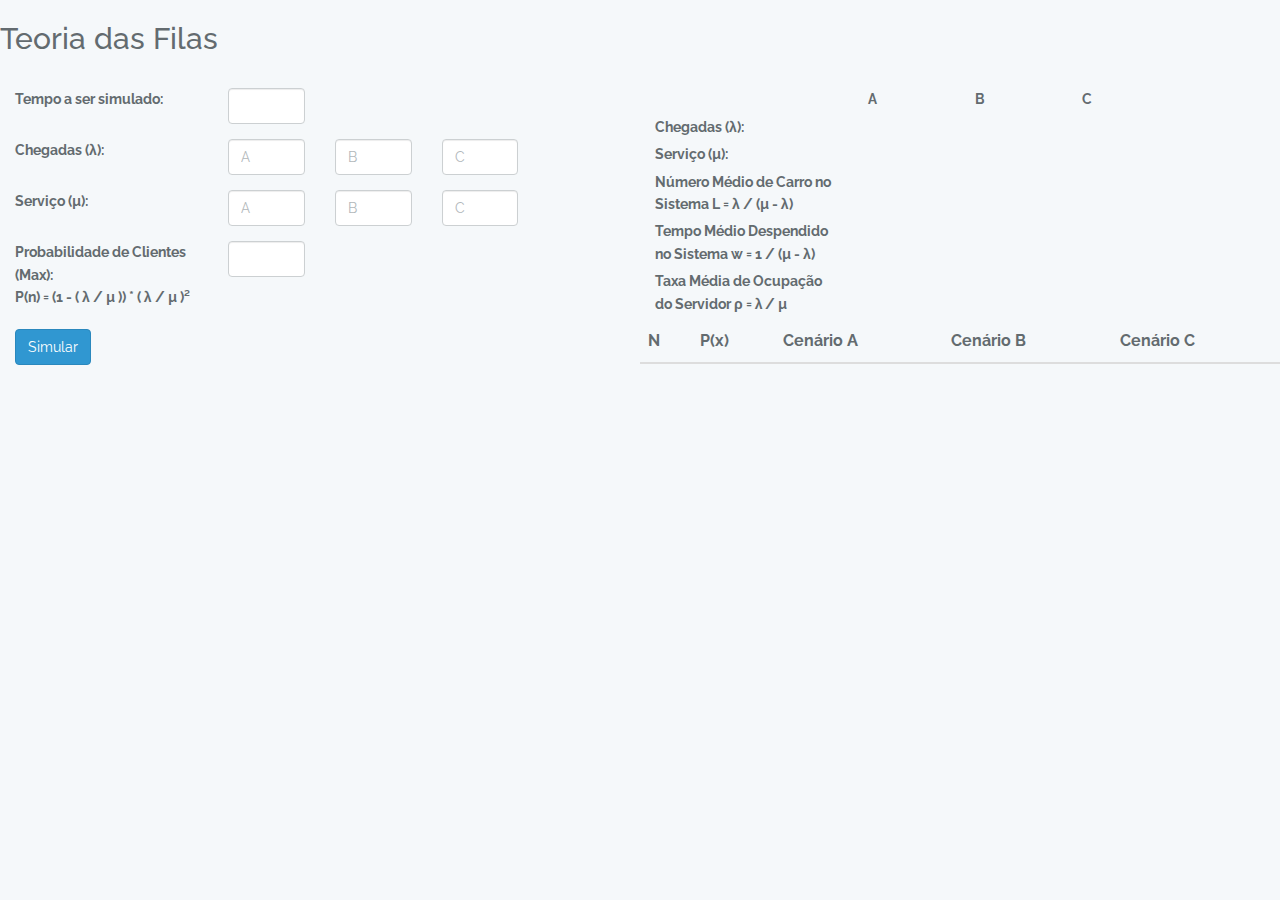
==== index.html @ b035078b "first commit" ====
<html>
  	<head>



  		<meta charset="utf-8">
  		<title>Teoria das Filas</title>
  		<link href="css/app.css" rel="stylesheet">
      <link href="css/custom.css" rel="stylesheet">
  		<script src="js/jquery.min.js"></script>
      <script src="js/custom.js"></script>
  		<link rel="stylesheet" href="https://stackpath.bootstrapcdn.com/bootstrap/3.3.1/css/bootstrap.min.css" integrity="sha384-MCw98/SFnGE8fJT3GXwEOngsV7Zt27NXFoaoApmYm81iuXoPkFOJwJ8ERdknLPMO" crossorigin="anonymous">
  		<script src="https://stackpath.bootstrapcdn.com/bootstrap/3.3.1/js/bootstrap.min.js" integrity="sha384-ChfqqxuZUCnJSK3+MXmPNIyE6ZbWh2IMqE241rYiqJxyMiZ6OW/JmZQ5stwEULTy" crossorigin="anonymous"></script>
      <!--<script src="//cdnjs.cloudflare.com/ajax/libs/typeahead.js/0.11.1/typeahead.bundle.min.js"></script>
  		<script src="js/plugins.js"></script>
  		 <script src="js/app.js"></script> -->
  	</head>

  	<body>
  		<div class="header">
  			<div class="divTitle">
  				<h2>Teoria das Filas</h2>
  				<br>
  			</div>
  		</div>
      <div class="container c-left">
    		<div class="forms">
      		<div class="form-group">
      			<form  class="form-row" action="" method="POST">

              <div class="form-group row">
                <label for="time" class="col-sm-4 col-form-label">Tempo a ser simulado:</label>
                <div class="col-md-2">
                  <input type="number" class="form-control" id="time">
                </div>
              </div>
              <div class="form-group row chegada">
                <label for="chegadas" class="col-sm-4 col-form-label">Chegadas (λ):</label>
                <div class="col col-md-2">
                  <input type="text" class="form-control chegada-A" placeholder="A">
                </div>
                <div class="col col-md-2">
                  <input type="text" class="form-control chegada-B" placeholder="B">
                </div>
                <div class="col col-md-2">
                  <input type="text" class="form-control chegada-C" placeholder="C">
                </div>
              </div>
              <div class="form-group row servico">
                <label for="servicos" class="col-sm-4 col-form-label">Serviço (µ):</label>
                <div class="col col-md-2">
                  <input type="text" class="form-control servico-A" placeholder="A">
                </div>
                <div class="col col-md-2">
                  <input type="text" class="form-control servico-B" placeholder="B">
                </div>
                <div class="col col-md-2">
                  <input type="text" class="form-control servico-C" placeholder="C">
                </div>
              </div>
              <div class="form-group row">
                <label for="prob" class="col-sm-4 col-form-label">Probabilidade de Clientes (Max):<br>
                P(n) = (1 - ( λ / µ )) * ( λ / µ )²</label>
                <div class="col-md-2">
                  <input type="number" class="form-control" id="prob">
                </div>
              </div>

            </form>
            <input class="btn btn-primary" type="submit" onclick="submitForm();" value="Simular">
          </div>

    		</div>
  		</div>

      <div class="container c-right">
        <div class="row">
          <label class="col-sm-4 col-form-label"></label>
          <label class="col-md-2 col-form-label">A</label>
          <label class="col-md-2 col-form-label">B</label>
          <label class="col-md-2 col-form-label">C</label>
        </div>
        <div class="row chegada">
          <label for="chegadas" class="col-sm-4 col-form-label">Chegadas (λ):</label>
          <div class="col col-md-2">
            <label class="result-chegada-A">
          </div>
          <div class="col col-md-2">
            <label class="result-chegada-B">
          </div>
          <div class="col col-md-2">
            <label class="result-chegada-C">
          </div>
        </div>
        <div class="row servico">
          <label for="servicos" class="col-sm-4 col-form-label">Serviço (µ):</label>
          <div class="col col-md-2">
            <label class="result-servico-A">
          </div>
          <div class="col col-md-2">
            <label class="result-servico-B">
          </div>
          <div class="col col-md-2">
            <label class="result-servico-C">
          </div>
        </div>
        <div class="row formula-num-med">
          <label for="formulas-num-med" class="col-sm-4 col-form-label">Número Médio de Carro no Sistema L = λ / (µ - λ)</label>
          <div class="col col-md-2">
            <label class="result-num-med-A">
          </div>
          <div class="col col-md-2">
            <label class="result-num-med-B">
          </div>
          <div class="col col-md-2">
            <label class="result-num-med-C">
          </div>
        </div>
        <div class="row formula-time-med">
          <label for="formulas-time-med" class="col-sm-4 col-form-label">Tempo Médio Despendido no Sistema w = 1 / (µ - λ)</label>
          <div class="col col-md-2">
            <label class="result-time-med-A">
          </div>
          <div class="col col-md-2">
            <label class="result-time-med-B">
          </div>
          <div class="col col-md-2">
            <label class="result-time-med-C">
          </div>
        </div>
        <div class="row formula-tax-med">
          <label for="formulas-tax-med" class="col-sm-4 col-form-label">Taxa Média de Ocupação do Servidor ρ = λ / µ </label>
          <div class="col col-md-2">
            <label class="result-tax-med-A">
          </div>
          <div class="col col-md-2">
            <label class="result-tax-med-B">
          </div>
          <div class="col col-md-2">
            <label class="result-tax-med-C">
          </div>
        </div>
        <div class="row formula-tax-med">
          <table class="table table-striped">
            <thead>
              <tr>
                <th scope="col">N</th>
                <th scope="col">P(x)</th>
                <th scope="col">Cenário A</th>
                <th scope="col">Cenário B</th>
                <th scope="col">Cenário C</th>
              </tr>
            </thead>
            <tbody>
            </tbody>
          </table>
        </div>
      </div>
  	</body>
  </html>
---- css/app.css ----
@import url(https://fonts.googleapis.com/css?family=Raleway:300,400,600);@charset "UTF-8";/*!
 * Bootstrap v3.3.7 (http://getbootstrap.com)
 * Copyright 2011-2016 Twitter, Inc.
 * Licensed under MIT (https://github.com/twbs/bootstrap/blob/master/LICENSE)
 *//*! normalize.css v3.0.3 | MIT License | github.com/necolas/normalize.css */.label,sub,sup{vertical-align:baseline}hr,img{border:0}body,figure{margin:0}.btn-group>.btn-group,.btn-toolbar .btn,.btn-toolbar .btn-group,.btn-toolbar .input-group,.col-xs-1,.col-xs-10,.col-xs-11,.col-xs-12,.col-xs-2,.col-xs-3,.col-xs-4,.col-xs-5,.col-xs-6,.col-xs-7,.col-xs-8,.col-xs-9,.dropdown-menu{float:left}.img-responsive,.img-thumbnail,.table,label{max-width:100%}.navbar-fixed-bottom .navbar-collapse,.navbar-fixed-top .navbar-collapse,.pre-scrollable{max-height:340px}html{font-family:sans-serif;-ms-text-size-adjust:100%;-webkit-text-size-adjust:100%}article,aside,details,figcaption,figure,footer,header,hgroup,main,menu,nav,section,summary{display:block}audio,canvas,progress,video{display:inline-block;vertical-align:baseline}audio:not([controls]){display:none;height:0}[hidden],template{display:none}a{background-color:transparent}a:active,a:hover{outline:0}b,optgroup,strong{font-weight:700}dfn{font-style:italic}h1{margin:.67em 0}mark{background:#ff0;color:#000}sub,sup{font-size:75%;line-height:0;position:relative}sup{top:-.5em}sub{bottom:-.25em}img{vertical-align:middle}svg:not(:root){overflow:hidden}hr{box-sizing:content-box;height:0}pre,textarea{overflow:auto}code,kbd,pre,samp{font-size:1em}button,input,optgroup,select,textarea{color:inherit;font:inherit;margin:0}button{overflow:visible}button,select{text-transform:none}button,html input[type=button],input[type=reset],input[type=submit]{-webkit-appearance:button;cursor:pointer}button[disabled],html input[disabled]{cursor:default}button::-moz-focus-inner,input::-moz-focus-inner{border:0;padding:0}input[type=checkbox],input[type=radio]{box-sizing:border-box;padding:0}input[type=number]::-webkit-inner-spin-button,input[type=number]::-webkit-outer-spin-button{height:auto}input[type=search]::-webkit-search-cancel-button,input[type=search]::-webkit-search-decoration{-webkit-appearance:none}table{border-collapse:collapse;border-spacing:0}td,th{padding:0}/*! Source: https://github.com/h5bp/html5-boilerplate/blob/master/src/css/main.css */@media print{blockquote,img,pre,tr{page-break-inside:avoid}*,:after,:before{background:0 0!important;color:#000!important;box-shadow:none!important;text-shadow:none!important}a,a:visited{text-decoration:underline}a[href]:after{content:" (" attr(href) ")"}abbr[title]:after{content:" (" attr(title) ")"}a[href^="#"]:after,a[href^="javascript:"]:after{content:""}blockquote,pre{border:1px solid #999}thead{display:table-header-group}img{max-width:100%!important}h2,h3,p{orphans:3;widows:3}h2,h3{page-break-after:avoid}.navbar{display:none}.btn>.caret,.dropup>.btn>.caret{border-top-color:#000!important}.label{border:1px solid #000}.table{border-collapse:collapse!important}.table td,.table th{background-color:#fff!important}.table-bordered td,.table-bordered th{border:1px solid #ddd!important}}.btn,.btn-danger.active,.btn-danger:active,.btn-default.active,.btn-default:active,.btn-info.active,.btn-info:active,.btn-primary.active,.btn-primary:active,.btn-warning.active,.btn-warning:active,.btn.active,.btn:active,.dropdown-menu>.disabled>a:focus,.dropdown-menu>.disabled>a:hover,.form-control,.navbar-toggle,.open>.btn-danger.dropdown-toggle,.open>.btn-default.dropdown-toggle,.open>.btn-info.dropdown-toggle,.open>.btn-primary.dropdown-toggle,.open>.btn-warning.dropdown-toggle{background-image:none}.img-thumbnail,body{background-color:#f5f8fa}@font-face{font-family:'Glyphicons Halflings';src:url(/fonts/vendor/bootstrap-sass/bootstrap/glyphicons-halflings-regular.eot?f4769f9bdb7466be65088239c12046d1);src:url(/fonts/vendor/bootstrap-sass/bootstrap/glyphicons-halflings-regular.eot?f4769f9bdb7466be65088239c12046d1?#iefix) format("embedded-opentype"),url(/fonts/vendor/bootstrap-sass/bootstrap/glyphicons-halflings-regular.woff2?448c34a56d699c29117adc64c43affeb) format("woff2"),url(/fonts/vendor/bootstrap-sass/bootstrap/glyphicons-halflings-regular.woff?fa2772327f55d8198301fdb8bcfc8158) format("woff"),url(/fonts/vendor/bootstrap-sass/bootstrap/glyphicons-halflings-regular.ttf?e18bbf611f2a2e43afc071aa2f4e1512) format("truetype"),url(/fonts/vendor/bootstrap-sass/bootstrap/glyphicons-halflings-regular.svg?89889688147bd7575d6327160d64e760#glyphicons_halflingsregular) format("svg")}.glyphicon{position:relative;top:1px;display:inline-block;font-family:'Glyphicons Halflings';font-style:normal;font-weight:400;line-height:1;-webkit-font-smoothing:antialiased;-moz-osx-font-smoothing:grayscale}.glyphicon-asterisk:before{content:"\002a"}.glyphicon-plus:before{content:"\002b"}.glyphicon-eur:before,.glyphicon-euro:before{content:"\20ac"}.glyphicon-minus:before{content:"\2212"}.glyphicon-cloud:before{content:"\2601"}.glyphicon-envelope:before{content:"\2709"}.glyphicon-pencil:before{content:"\270f"}.glyphicon-glass:before{content:"\e001"}.glyphicon-music:before{content:"\e002"}.glyphicon-search:before{content:"\e003"}.glyphicon-heart:before{content:"\e005"}.glyphicon-star:before{content:"\e006"}.glyphicon-star-empty:before{content:"\e007"}.glyphicon-user:before{content:"\e008"}.glyphicon-film:before{content:"\e009"}.glyphicon-th-large:before{content:"\e010"}.glyphicon-th:before{content:"\e011"}.glyphicon-th-list:before{content:"\e012"}.glyphicon-ok:before{content:"\e013"}.glyphicon-remove:before{content:"\e014"}.glyphicon-zoom-in:before{content:"\e015"}.glyphicon-zoom-out:before{content:"\e016"}.glyphicon-off:before{content:"\e017"}.glyphicon-signal:before{content:"\e018"}.glyphicon-cog:before{content:"\e019"}.glyphicon-trash:before{content:"\e020"}.glyphicon-home:before{content:"\e021"}.glyphicon-file:before{content:"\e022"}.glyphicon-time:before{content:"\e023"}.glyphicon-road:before{content:"\e024"}.glyphicon-download-alt:before{content:"\e025"}.glyphicon-download:before{content:"\e026"}.glyphicon-upload:before{content:"\e027"}.glyphicon-inbox:before{content:"\e028"}.glyphicon-play-circle:before{content:"\e029"}.glyphicon-repeat:before{content:"\e030"}.glyphicon-refresh:before{content:"\e031"}.glyphicon-list-alt:before{content:"\e032"}.glyphicon-lock:before{content:"\e033"}.glyphicon-flag:before{content:"\e034"}.glyphicon-headphones:before{content:"\e035"}.glyphicon-volume-off:before{content:"\e036"}.glyphicon-volume-down:before{content:"\e037"}.glyphicon-volume-up:before{content:"\e038"}.glyphicon-qrcode:before{content:"\e039"}.glyphicon-barcode:before{content:"\e040"}.glyphicon-tag:before{content:"\e041"}.glyphicon-tags:before{content:"\e042"}.glyphicon-book:before{content:"\e043"}.glyphicon-bookmark:before{content:"\e044"}.glyphicon-print:before{content:"\e045"}.glyphicon-camera:before{content:"\e046"}.glyphicon-font:before{content:"\e047"}.glyphicon-bold:before{content:"\e048"}.glyphicon-italic:before{content:"\e049"}.glyphicon-text-height:before{content:"\e050"}.glyphicon-text-width:before{content:"\e051"}.glyphicon-align-left:before{content:"\e052"}.glyphicon-align-center:before{content:"\e053"}.glyphicon-align-right:before{content:"\e054"}.glyphicon-align-justify:before{content:"\e055"}.glyphicon-list:before{content:"\e056"}.glyphicon-indent-left:before{content:"\e057"}.glyphicon-indent-right:before{content:"\e058"}.glyphicon-facetime-video:before{content:"\e059"}.glyphicon-picture:before{content:"\e060"}.glyphicon-map-marker:before{content:"\e062"}.glyphicon-adjust:before{content:"\e063"}.glyphicon-tint:before{content:"\e064"}.glyphicon-edit:before{content:"\e065"}.glyphicon-share:before{content:"\e066"}.glyphicon-check:before{content:"\e067"}.glyphicon-move:before{content:"\e068"}.glyphicon-step-backward:before{content:"\e069"}.glyphicon-fast-backward:before{content:"\e070"}.glyphicon-backward:before{content:"\e071"}.glyphicon-play:before{content:"\e072"}.glyphicon-pause:before{content:"\e073"}.glyphicon-stop:before{content:"\e074"}.glyphicon-forward:before{content:"\e075"}.glyphicon-fast-forward:before{content:"\e076"}.glyphicon-step-forward:before{content:"\e077"}.glyphicon-eject:before{content:"\e078"}.glyphicon-chevron-left:before{content:"\e079"}.glyphicon-chevron-right:before{content:"\e080"}.glyphicon-plus-sign:before{content:"\e081"}.glyphicon-minus-sign:before{content:"\e082"}.glyphicon-remove-sign:before{content:"\e083"}.glyphicon-ok-sign:before{content:"\e084"}.glyphicon-question-sign:before{content:"\e085"}.glyphicon-info-sign:before{content:"\e086"}.glyphicon-screenshot:before{content:"\e087"}.glyphicon-remove-circle:before{content:"\e088"}.glyphicon-ok-circle:before{content:"\e089"}.glyphicon-ban-circle:before{content:"\e090"}.glyphicon-arrow-left:before{content:"\e091"}.glyphicon-arrow-right:before{content:"\e092"}.glyphicon-arrow-up:before{content:"\e093"}.glyphicon-arrow-down:before{content:"\e094"}.glyphicon-share-alt:before{content:"\e095"}.glyphicon-resize-full:before{content:"\e096"}.glyphicon-resize-small:before{content:"\e097"}.glyphicon-exclamation-sign:before{content:"\e101"}.glyphicon-gift:before{content:"\e102"}.glyphicon-leaf:before{content:"\e103"}.glyphicon-fire:before{content:"\e104"}.glyphicon-eye-open:before{content:"\e105"}.glyphicon-eye-close:before{content:"\e106"}.glyphicon-warning-sign:before{content:"\e107"}.glyphicon-plane:before{content:"\e108"}.glyphicon-calendar:before{content:"\e109"}.glyphicon-random:before{content:"\e110"}.glyphicon-comment:before{content:"\e111"}.glyphicon-magnet:before{content:"\e112"}.glyphicon-chevron-up:before{content:"\e113"}.glyphicon-chevron-down:before{content:"\e114"}.glyphicon-retweet:before{content:"\e115"}.glyphicon-shopping-cart:before{content:"\e116"}.glyphicon-folder-close:before{content:"\e117"}.glyphicon-folder-open:before{content:"\e118"}.glyphicon-resize-vertical:before{content:"\e119"}.glyphicon-resize-horizontal:before{content:"\e120"}.glyphicon-hdd:before{content:"\e121"}.glyphicon-bullhorn:before{content:"\e122"}.glyphicon-bell:before{content:"\e123"}.glyphicon-certificate:before{content:"\e124"}.glyphicon-thumbs-up:before{content:"\e125"}.glyphicon-thumbs-down:before{content:"\e126"}.glyphicon-hand-right:before{content:"\e127"}.glyphicon-hand-left:before{content:"\e128"}.glyphicon-hand-up:before{content:"\e129"}.glyphicon-hand-down:before{content:"\e130"}.glyphicon-circle-arrow-right:before{content:"\e131"}.glyphicon-circle-arrow-left:before{content:"\e132"}.glyphicon-circle-arrow-up:before{content:"\e133"}.glyphicon-circle-arrow-down:before{content:"\e134"}.glyphicon-globe:before{content:"\e135"}.glyphicon-wrench:before{content:"\e136"}.glyphicon-tasks:before{content:"\e137"}.glyphicon-filter:before{content:"\e138"}.glyphicon-briefcase:before{content:"\e139"}.glyphicon-fullscreen:before{content:"\e140"}.glyphicon-dashboard:before{content:"\e141"}.glyphicon-paperclip:before{content:"\e142"}.glyphicon-heart-empty:before{content:"\e143"}.glyphicon-link:before{content:"\e144"}.glyphicon-phone:before{content:"\e145"}.glyphicon-pushpin:before{content:"\e146"}.glyphicon-usd:before{content:"\e148"}.glyphicon-gbp:before{content:"\e149"}.glyphicon-sort:before{content:"\e150"}.glyphicon-sort-by-alphabet:before{content:"\e151"}.glyphicon-sort-by-alphabet-alt:before{content:"\e152"}.glyphicon-sort-by-order:before{content:"\e153"}.glyphicon-sort-by-order-alt:before{content:"\e154"}.glyphicon-sort-by-attributes:before{content:"\e155"}.glyphicon-sort-by-attributes-alt:before{content:"\e156"}.glyphicon-unchecked:before{content:"\e157"}.glyphicon-expand:before{content:"\e158"}.glyphicon-collapse-down:before{content:"\e159"}.glyphicon-collapse-up:before{content:"\e160"}.glyphicon-log-in:before{content:"\e161"}.glyphicon-flash:before{content:"\e162"}.glyphicon-log-out:before{content:"\e163"}.glyphicon-new-window:before{content:"\e164"}.glyphicon-record:before{content:"\e165"}.glyphicon-save:before{content:"\e166"}.glyphicon-open:before{content:"\e167"}.glyphicon-saved:before{content:"\e168"}.glyphicon-import:before{content:"\e169"}.glyphicon-export:before{content:"\e170"}.glyphicon-send:before{content:"\e171"}.glyphicon-floppy-disk:before{content:"\e172"}.glyphicon-floppy-saved:before{content:"\e173"}.glyphicon-floppy-remove:before{content:"\e174"}.glyphicon-floppy-save:before{content:"\e175"}.glyphicon-floppy-open:before{content:"\e176"}.glyphicon-credit-card:before{content:"\e177"}.glyphicon-transfer:before{content:"\e178"}.glyphicon-cutlery:before{content:"\e179"}.glyphicon-header:before{content:"\e180"}.glyphicon-compressed:before{content:"\e181"}.glyphicon-earphone:before{content:"\e182"}.glyphicon-phone-alt:before{content:"\e183"}.glyphicon-tower:before{content:"\e184"}.glyphicon-stats:before{content:"\e185"}.glyphicon-sd-video:before{content:"\e186"}.glyphicon-hd-video:before{content:"\e187"}.glyphicon-subtitles:before{content:"\e188"}.glyphicon-sound-stereo:before{content:"\e189"}.glyphicon-sound-dolby:before{content:"\e190"}.glyphicon-sound-5-1:before{content:"\e191"}.glyphicon-sound-6-1:before{content:"\e192"}.glyphicon-sound-7-1:before{content:"\e193"}.glyphicon-copyright-mark:before{content:"\e194"}.glyphicon-registration-mark:before{content:"\e195"}.glyphicon-cloud-download:before{content:"\e197"}.glyphicon-cloud-upload:before{content:"\e198"}.glyphicon-tree-conifer:before{content:"\e199"}.glyphicon-tree-deciduous:before{content:"\e200"}.glyphicon-cd:before{content:"\e201"}.glyphicon-save-file:before{content:"\e202"}.glyphicon-open-file:before{content:"\e203"}.glyphicon-level-up:before{content:"\e204"}.glyphicon-copy:before{content:"\e205"}.glyphicon-paste:before{content:"\e206"}.glyphicon-alert:before{content:"\e209"}.glyphicon-equalizer:before{content:"\e210"}.glyphicon-king:before{content:"\e211"}.glyphicon-queen:before{content:"\e212"}.glyphicon-pawn:before{content:"\e213"}.glyphicon-bishop:before{content:"\e214"}.glyphicon-knight:before{content:"\e215"}.glyphicon-baby-formula:before{content:"\e216"}.glyphicon-tent:before{content:"\26fa"}.glyphicon-blackboard:before{content:"\e218"}.glyphicon-bed:before{content:"\e219"}.glyphicon-apple:before{content:"\f8ff"}.glyphicon-erase:before{content:"\e221"}.glyphicon-hourglass:before{content:"\231b"}.glyphicon-lamp:before{content:"\e223"}.glyphicon-duplicate:before{content:"\e224"}.glyphicon-piggy-bank:before{content:"\e225"}.glyphicon-scissors:before{content:"\e226"}.glyphicon-bitcoin:before,.glyphicon-btc:before,.glyphicon-xbt:before{content:"\e227"}.glyphicon-jpy:before,.glyphicon-yen:before{content:"\00a5"}.glyphicon-rub:before,.glyphicon-ruble:before{content:"\20bd"}.glyphicon-scale:before{content:"\e230"}.glyphicon-ice-lolly:before{content:"\e231"}.glyphicon-ice-lolly-tasted:before{content:"\e232"}.glyphicon-education:before{content:"\e233"}.glyphicon-option-horizontal:before{content:"\e234"}.glyphicon-option-vertical:before{content:"\e235"}.glyphicon-menu-hamburger:before{content:"\e236"}.glyphicon-modal-window:before{content:"\e237"}.glyphicon-oil:before{content:"\e238"}.glyphicon-grain:before{content:"\e239"}.glyphicon-sunglasses:before{content:"\e240"}.glyphicon-text-size:before{content:"\e241"}.glyphicon-text-color:before{content:"\e242"}.glyphicon-text-background:before{content:"\e243"}.glyphicon-object-align-top:before{content:"\e244"}.glyphicon-object-align-bottom:before{content:"\e245"}.glyphicon-object-align-horizontal:before{content:"\e246"}.glyphicon-object-align-left:before{content:"\e247"}.glyphicon-object-align-vertical:before{content:"\e248"}.glyphicon-object-align-right:before{content:"\e249"}.glyphicon-triangle-right:before{content:"\e250"}.glyphicon-triangle-left:before{content:"\e251"}.glyphicon-triangle-bottom:before{content:"\e252"}.glyphicon-triangle-top:before{content:"\e253"}.glyphicon-console:before{content:"\e254"}.glyphicon-superscript:before{content:"\e255"}.glyphicon-subscript:before{content:"\e256"}.glyphicon-menu-left:before{content:"\e257"}.glyphicon-menu-right:before{content:"\e258"}.glyphicon-menu-down:before{content:"\e259"}.glyphicon-menu-up:before{content:"\e260"}*,:after,:before{box-sizing:border-box}html{font-size:10px;-webkit-tap-highlight-color:transparent}body{font-family:Raleway,sans-serif;font-size:14px;line-height:1.6;color:#636b6f}button,input,select,textarea{font-family:inherit;font-size:inherit;line-height:inherit}a{color:#3097D1;text-decoration:none}a:focus,a:hover{color:#216a94;text-decoration:underline}a:focus{outline:-webkit-focus-ring-color auto 5px;outline-offset:-2px}.img-responsive{display:block;height:auto}.img-rounded{border-radius:6px}.img-thumbnail{padding:4px;line-height:1.6;border:1px solid #ddd;border-radius:4px;transition:all .2s ease-in-out;display:inline-block;height:auto}.img-circle{border-radius:50%}hr{margin-top:22px;margin-bottom:22px;border-top:1px solid #eee}.sr-only{position:absolute;width:1px;height:1px;margin:-1px;padding:0;overflow:hidden;clip:rect(0,0,0,0);border:0}.sr-only-focusable:active,.sr-only-focusable:focus{position:static;width:auto;height:auto;margin:0;overflow:visible;clip:auto}[role=button]{cursor:pointer}.h1,.h2,.h3,.h4,.h5,.h6,h1,h2,h3,h4,h5,h6{font-family:inherit;font-weight:500;line-height:1.1;color:inherit}.h1 .small,.h1 small,.h2 .small,.h2 small,.h3 .small,.h3 small,.h4 .small,.h4 small,.h5 .small,.h5 small,.h6 .small,.h6 small,h1 .small,h1 small,h2 .small,h2 small,h3 .small,h3 small,h4 .small,h4 small,h5 .small,h5 small,h6 .small,h6 small{font-weight:400;line-height:1;color:#777}.h1,.h2,.h3,h1,h2,h3{margin-top:22px;margin-bottom:11px}.h1 .small,.h1 small,.h2 .small,.h2 small,.h3 .small,.h3 small,h1 .small,h1 small,h2 .small,h2 small,h3 .small,h3 small{font-size:65%}.h4,.h5,.h6,h4,h5,h6{margin-top:11px;margin-bottom:11px}.h4 .small,.h4 small,.h5 .small,.h5 small,.h6 .small,.h6 small,h4 .small,h4 small,h5 .small,h5 small,h6 .small,h6 small{font-size:75%}.h1,h1{font-size:36px}.h2,h2{font-size:30px}.h3,h3{font-size:24px}.h4,h4{font-size:18px}.h5,h5{font-size:14px}.h6,h6{font-size:12px}p{margin:0 0 11px}.lead{margin-bottom:22px;font-size:16px;font-weight:300;line-height:1.4}dt,kbd kbd,label{font-weight:700}@media (min-width:768px){.lead{font-size:21px}}.small,small{font-size:85%}.mark,mark{background-color:#fcf8e3;padding:.2em}.list-inline,.list-unstyled{padding-left:0;list-style:none}.text-left{text-align:left}.text-right{text-align:right}.text-center{text-align:center}.text-justify{text-align:justify}.text-nowrap{white-space:nowrap}.text-lowercase{text-transform:lowercase}.initialism,.text-uppercase{text-transform:uppercase}.text-capitalize{text-transform:capitalize}.text-muted{color:#777}.text-primary{color:#3097D1}a.text-primary:focus,a.text-primary:hover{color:#2579a9}.text-success{color:#3c763d}a.text-success:focus,a.text-success:hover{color:#2b542c}.text-info{color:#31708f}a.text-info:focus,a.text-info:hover{color:#245269}.text-warning{color:#8a6d3b}a.text-warning:focus,a.text-warning:hover{color:#66512c}.text-danger{color:#a94442}a.text-danger:focus,a.text-danger:hover{color:#843534}.bg-primary{color:#fff;background-color:#3097D1}a.bg-primary:focus,a.bg-primary:hover{background-color:#2579a9}.bg-success{background-color:#dff0d8}a.bg-success:focus,a.bg-success:hover{background-color:#c1e2b3}.bg-info{background-color:#d9edf7}a.bg-info:focus,a.bg-info:hover{background-color:#afd9ee}.bg-warning{background-color:#fcf8e3}a.bg-warning:focus,a.bg-warning:hover{background-color:#f7ecb5}.bg-danger{background-color:#f2dede}a.bg-danger:focus,a.bg-danger:hover{background-color:#e4b9b9}pre code,table{background-color:transparent}.page-header{padding-bottom:10px;margin:44px 0 22px;border-bottom:1px solid #eee}dl,ol,ul{margin-top:0}blockquote ol:last-child,blockquote p:last-child,blockquote ul:last-child,ol ol,ol ul,ul ol,ul ul{margin-bottom:0}address,dl{margin-bottom:22px}ol,ul{margin-bottom:11px}.list-inline{margin-left:-5px}.list-inline>li{display:inline-block;padding-left:5px;padding-right:5px}dd,dt{line-height:1.6}dd{margin-left:0}.dl-horizontal dd:after,.dl-horizontal dd:before{content:" ";display:table}.dl-horizontal dd:after{clear:both}@media (min-width:768px){.dl-horizontal dt{float:left;width:160px;clear:left;text-align:right;overflow:hidden;text-overflow:ellipsis;white-space:nowrap}.dl-horizontal dd{margin-left:180px}.container{width:750px}}.btn-group-vertical>.btn-group:after,.btn-toolbar:after,.clearfix:after,.container-fluid:after,.container:after,.dropdown-menu>li>a,.form-horizontal .form-group:after,.modal-footer:after,.modal-header:after,.navbar-collapse:after,.navbar-header:after,.navbar:after,.pager:after,.panel-body:after,.row:after{clear:both}abbr[data-original-title],abbr[title]{cursor:help;border-bottom:1px dotted #777}.initialism{font-size:90%}blockquote{padding:11px 22px;margin:0 0 22px;font-size:17.5px;border-left:5px solid #eee}blockquote .small,blockquote footer,blockquote small{display:block;font-size:80%;line-height:1.6;color:#777}legend,pre{color:#333}blockquote .small:before,blockquote footer:before,blockquote small:before{content:'\2014 \00A0'}.blockquote-reverse,blockquote.pull-right{padding-right:15px;padding-left:0;border-right:5px solid #eee;border-left:0;text-align:right}code,kbd{padding:2px 4px;font-size:90%}caption,th{text-align:left}.blockquote-reverse .small:before,.blockquote-reverse footer:before,.blockquote-reverse small:before,blockquote.pull-right .small:before,blockquote.pull-right footer:before,blockquote.pull-right small:before{content:''}.blockquote-reverse .small:after,.blockquote-reverse footer:after,.blockquote-reverse small:after,blockquote.pull-right .small:after,blockquote.pull-right footer:after,blockquote.pull-right small:after{content:'\00A0 \2014'}address{font-style:normal;line-height:1.6}code,kbd,pre,samp{font-family:Menlo,Monaco,Consolas,"Courier New",monospace}code{color:#c7254e;background-color:#f9f2f4;border-radius:4px}kbd{color:#fff;background-color:#333;border-radius:3px;box-shadow:inset 0 -1px 0 rgba(0,0,0,.25)}kbd kbd{padding:0;font-size:100%;box-shadow:none}pre{display:block;padding:10.5px;margin:0 0 11px;font-size:13px;line-height:1.6;word-break:break-all;word-wrap:break-word;background-color:#f5f5f5;border:1px solid #ccc;border-radius:4px}.container-fluid:after,.container-fluid:before,.container:after,.container:before,.row:after,.row:before{display:table;content:" "}.container,.container-fluid{margin-right:auto;margin-left:auto}pre code{padding:0;font-size:inherit;color:inherit;white-space:pre-wrap;border-radius:0}.container,.container-fluid{padding-left:15px;padding-right:15px}.pre-scrollable{overflow-y:scroll}@media (min-width:992px){.container{width:970px}}@media (min-width:1200px){.container{width:1170px}}.row{margin-left:-15px;margin-right:-15px}.col-lg-1,.col-lg-10,.col-lg-11,.col-lg-12,.col-lg-2,.col-lg-3,.col-lg-4,.col-lg-5,.col-lg-6,.col-lg-7,.col-lg-8,.col-lg-9,.col-md-1,.col-md-10,.col-md-11,.col-md-12,.col-md-2,.col-md-3,.col-md-4,.col-md-5,.col-md-6,.col-md-7,.col-md-8,.col-md-9,.col-sm-1,.col-sm-10,.col-sm-11,.col-sm-12,.col-sm-2,.col-sm-3,.col-sm-4,.col-sm-5,.col-sm-6,.col-sm-7,.col-sm-8,.col-sm-9,.col-xs-1,.col-xs-10,.col-xs-11,.col-xs-12,.col-xs-2,.col-xs-3,.col-xs-4,.col-xs-5,.col-xs-6,.col-xs-7,.col-xs-8,.col-xs-9{position:relative;min-height:1px;padding-left:15px;padding-right:15px}.col-xs-1{width:8.33333333%}.col-xs-2{width:16.66666667%}.col-xs-3{width:25%}.col-xs-4{width:33.33333333%}.col-xs-5{width:41.66666667%}.col-xs-6{width:50%}.col-xs-7{width:58.33333333%}.col-xs-8{width:66.66666667%}.col-xs-9{width:75%}.col-xs-10{width:83.33333333%}.col-xs-11{width:91.66666667%}.col-xs-12{width:100%}.col-xs-pull-0{right:auto}.col-xs-pull-1{right:8.33333333%}.col-xs-pull-2{right:16.66666667%}.col-xs-pull-3{right:25%}.col-xs-pull-4{right:33.33333333%}.col-xs-pull-5{right:41.66666667%}.col-xs-pull-6{right:50%}.col-xs-pull-7{right:58.33333333%}.col-xs-pull-8{right:66.66666667%}.col-xs-pull-9{right:75%}.col-xs-pull-10{right:83.33333333%}.col-xs-pull-11{right:91.66666667%}.col-xs-pull-12{right:100%}.col-xs-push-0{left:auto}.col-xs-push-1{left:8.33333333%}.col-xs-push-2{left:16.66666667%}.col-xs-push-3{left:25%}.col-xs-push-4{left:33.33333333%}.col-xs-push-5{left:41.66666667%}.col-xs-push-6{left:50%}.col-xs-push-7{left:58.33333333%}.col-xs-push-8{left:66.66666667%}.col-xs-push-9{left:75%}.col-xs-push-10{left:83.33333333%}.col-xs-push-11{left:91.66666667%}.col-xs-push-12{left:100%}.col-xs-offset-0{margin-left:0}.col-xs-offset-1{margin-left:8.33333333%}.col-xs-offset-2{margin-left:16.66666667%}.col-xs-offset-3{margin-left:25%}.col-xs-offset-4{margin-left:33.33333333%}.col-xs-offset-5{margin-left:41.66666667%}.col-xs-offset-6{margin-left:50%}.col-xs-offset-7{margin-left:58.33333333%}.col-xs-offset-8{margin-left:66.66666667%}.col-xs-offset-9{margin-left:75%}.col-xs-offset-10{margin-left:83.33333333%}.col-xs-offset-11{margin-left:91.66666667%}.col-xs-offset-12{margin-left:100%}@media (min-width:768px){.col-sm-1,.col-sm-10,.col-sm-11,.col-sm-12,.col-sm-2,.col-sm-3,.col-sm-4,.col-sm-5,.col-sm-6,.col-sm-7,.col-sm-8,.col-sm-9{float:left}.col-sm-1{width:8.33333333%}.col-sm-2{width:16.66666667%}.col-sm-3{width:25%}.col-sm-4{width:33.33333333%}.col-sm-5{width:41.66666667%}.col-sm-6{width:50%}.col-sm-7{width:58.33333333%}.col-sm-8{width:66.66666667%}.col-sm-9{width:75%}.col-sm-10{width:83.33333333%}.col-sm-11{width:91.66666667%}.col-sm-12{width:100%}.col-sm-pull-0{right:auto}.col-sm-pull-1{right:8.33333333%}.col-sm-pull-2{right:16.66666667%}.col-sm-pull-3{right:25%}.col-sm-pull-4{right:33.33333333%}.col-sm-pull-5{right:41.66666667%}.col-sm-pull-6{right:50%}.col-sm-pull-7{right:58.33333333%}.col-sm-pull-8{right:66.66666667%}.col-sm-pull-9{right:75%}.col-sm-pull-10{right:83.33333333%}.col-sm-pull-11{right:91.66666667%}.col-sm-pull-12{right:100%}.col-sm-push-0{left:auto}.col-sm-push-1{left:8.33333333%}.col-sm-push-2{left:16.66666667%}.col-sm-push-3{left:25%}.col-sm-push-4{left:33.33333333%}.col-sm-push-5{left:41.66666667%}.col-sm-push-6{left:50%}.col-sm-push-7{left:58.33333333%}.col-sm-push-8{left:66.66666667%}.col-sm-push-9{left:75%}.col-sm-push-10{left:83.33333333%}.col-sm-push-11{left:91.66666667%}.col-sm-push-12{left:100%}.col-sm-offset-0{margin-left:0}.col-sm-offset-1{margin-left:8.33333333%}.col-sm-offset-2{margin-left:16.66666667%}.col-sm-offset-3{margin-left:25%}.col-sm-offset-4{margin-left:33.33333333%}.col-sm-offset-5{margin-left:41.66666667%}.col-sm-offset-6{margin-left:50%}.col-sm-offset-7{margin-left:58.33333333%}.col-sm-offset-8{margin-left:66.66666667%}.col-sm-offset-9{margin-left:75%}.col-sm-offset-10{margin-left:83.33333333%}.col-sm-offset-11{margin-left:91.66666667%}.col-sm-offset-12{margin-left:100%}}@media (min-width:992px){.col-md-1,.col-md-10,.col-md-11,.col-md-12,.col-md-2,.col-md-3,.col-md-4,.col-md-5,.col-md-6,.col-md-7,.col-md-8,.col-md-9{float:left}.col-md-1{width:8.33333333%}.col-md-2{width:16.66666667%}.col-md-3{width:25%}.col-md-4{width:33.33333333%}.col-md-5{width:41.66666667%}.col-md-6{width:50%}.col-md-7{width:58.33333333%}.col-md-8{width:66.66666667%}.col-md-9{width:75%}.col-md-10{width:83.33333333%}.col-md-11{width:91.66666667%}.col-md-12{width:100%}.col-md-pull-0{right:auto}.col-md-pull-1{right:8.33333333%}.col-md-pull-2{right:16.66666667%}.col-md-pull-3{right:25%}.col-md-pull-4{right:33.33333333%}.col-md-pull-5{right:41.66666667%}.col-md-pull-6{right:50%}.col-md-pull-7{right:58.33333333%}.col-md-pull-8{right:66.66666667%}.col-md-pull-9{right:75%}.col-md-pull-10{right:83.33333333%}.col-md-pull-11{right:91.66666667%}.col-md-pull-12{right:100%}.col-md-push-0{left:auto}.col-md-push-1{left:8.33333333%}.col-md-push-2{left:16.66666667%}.col-md-push-3{left:25%}.col-md-push-4{left:33.33333333%}.col-md-push-5{left:41.66666667%}.col-md-push-6{left:50%}.col-md-push-7{left:58.33333333%}.col-md-push-8{left:66.66666667%}.col-md-push-9{left:75%}.col-md-push-10{left:83.33333333%}.col-md-push-11{left:91.66666667%}.col-md-push-12{left:100%}.col-md-offset-0{margin-left:0}.col-md-offset-1{margin-left:8.33333333%}.col-md-offset-2{margin-left:16.66666667%}.col-md-offset-3{margin-left:25%}.col-md-offset-4{margin-left:33.33333333%}.col-md-offset-5{margin-left:41.66666667%}.col-md-offset-6{margin-left:50%}.col-md-offset-7{margin-left:58.33333333%}.col-md-offset-8{margin-left:66.66666667%}.col-md-offset-9{margin-left:75%}.col-md-offset-10{margin-left:83.33333333%}.col-md-offset-11{margin-left:91.66666667%}.col-md-offset-12{margin-left:100%}}@media (min-width:1200px){.col-lg-1,.col-lg-10,.col-lg-11,.col-lg-12,.col-lg-2,.col-lg-3,.col-lg-4,.col-lg-5,.col-lg-6,.col-lg-7,.col-lg-8,.col-lg-9{float:left}.col-lg-1{width:8.33333333%}.col-lg-2{width:16.66666667%}.col-lg-3{width:25%}.col-lg-4{width:33.33333333%}.col-lg-5{width:41.66666667%}.col-lg-6{width:50%}.col-lg-7{width:58.33333333%}.col-lg-8{width:66.66666667%}.col-lg-9{width:75%}.col-lg-10{width:83.33333333%}.col-lg-11{width:91.66666667%}.col-lg-12{width:100%}.col-lg-pull-0{right:auto}.col-lg-pull-1{right:8.33333333%}.col-lg-pull-2{right:16.66666667%}.col-lg-pull-3{right:25%}.col-lg-pull-4{right:33.33333333%}.col-lg-pull-5{right:41.66666667%}.col-lg-pull-6{right:50%}.col-lg-pull-7{right:58.33333333%}.col-lg-pull-8{right:66.66666667%}.col-lg-pull-9{right:75%}.col-lg-pull-10{right:83.33333333%}.col-lg-pull-11{right:91.66666667%}.col-lg-pull-12{right:100%}.col-lg-push-0{left:auto}.col-lg-push-1{left:8.33333333%}.col-lg-push-2{left:16.66666667%}.col-lg-push-3{left:25%}.col-lg-push-4{left:33.33333333%}.col-lg-push-5{left:41.66666667%}.col-lg-push-6{left:50%}.col-lg-push-7{left:58.33333333%}.col-lg-push-8{left:66.66666667%}.col-lg-push-9{left:75%}.col-lg-push-10{left:83.33333333%}.col-lg-push-11{left:91.66666667%}.col-lg-push-12{left:100%}.col-lg-offset-0{margin-left:0}.col-lg-offset-1{margin-left:8.33333333%}.col-lg-offset-2{margin-left:16.66666667%}.col-lg-offset-3{margin-left:25%}.col-lg-offset-4{margin-left:33.33333333%}.col-lg-offset-5{margin-left:41.66666667%}.col-lg-offset-6{margin-left:50%}.col-lg-offset-7{margin-left:58.33333333%}.col-lg-offset-8{margin-left:66.66666667%}.col-lg-offset-9{margin-left:75%}.col-lg-offset-10{margin-left:83.33333333%}.col-lg-offset-11{margin-left:91.66666667%}.col-lg-offset-12{margin-left:100%}}caption{padding-top:8px;padding-bottom:8px;color:#777}.table{width:100%;margin-bottom:22px}.table>tbody>tr>td,.table>tbody>tr>th,.table>tfoot>tr>td,.table>tfoot>tr>th,.table>thead>tr>td,.table>thead>tr>th{padding:8px;line-height:1.6;vertical-align:top;border-top:1px solid #ddd}.table>thead>tr>th{vertical-align:bottom;border-bottom:2px solid #ddd}.table>caption+thead>tr:first-child>td,.table>caption+thead>tr:first-child>th,.table>colgroup+thead>tr:first-child>td,.table>colgroup+thead>tr:first-child>th,.table>thead:first-child>tr:first-child>td,.table>thead:first-child>tr:first-child>th{border-top:0}.table>tbody+tbody{border-top:2px solid #ddd}.table .table{background-color:#f5f8fa}.table-condensed>tbody>tr>td,.table-condensed>tbody>tr>th,.table-condensed>tfoot>tr>td,.table-condensed>tfoot>tr>th,.table-condensed>thead>tr>td,.table-condensed>thead>tr>th{padding:5px}.table-bordered,.table-bordered>tbody>tr>td,.table-bordered>tbody>tr>th,.table-bordered>tfoot>tr>td,.table-bordered>tfoot>tr>th,.table-bordered>thead>tr>td,.table-bordered>thead>tr>th{border:1px solid #ddd}.table-bordered>thead>tr>td,.table-bordered>thead>tr>th{border-bottom-width:2px}.table-striped>tbody>tr:nth-of-type(odd){background-color:#f9f9f9}.table-hover>tbody>tr:hover,.table>tbody>tr.active>td,.table>tbody>tr.active>th,.table>tbody>tr>td.active,.table>tbody>tr>th.active,.table>tfoot>tr.active>td,.table>tfoot>tr.active>th,.table>tfoot>tr>td.active,.table>tfoot>tr>th.active,.table>thead>tr.active>td,.table>thead>tr.active>th,.table>thead>tr>td.active,.table>thead>tr>th.active{background-color:#f5f5f5}table col[class*=col-]{position:static;float:none;display:table-column}table td[class*=col-],table th[class*=col-]{position:static;float:none;display:table-cell}.table-hover>tbody>tr.active:hover>td,.table-hover>tbody>tr.active:hover>th,.table-hover>tbody>tr:hover>.active,.table-hover>tbody>tr>td.active:hover,.table-hover>tbody>tr>th.active:hover{background-color:#e8e8e8}.table>tbody>tr.success>td,.table>tbody>tr.success>th,.table>tbody>tr>td.success,.table>tbody>tr>th.success,.table>tfoot>tr.success>td,.table>tfoot>tr.success>th,.table>tfoot>tr>td.success,.table>tfoot>tr>th.success,.table>thead>tr.success>td,.table>thead>tr.success>th,.table>thead>tr>td.success,.table>thead>tr>th.success{background-color:#dff0d8}.table-hover>tbody>tr.success:hover>td,.table-hover>tbody>tr.success:hover>th,.table-hover>tbody>tr:hover>.success,.table-hover>tbody>tr>td.success:hover,.table-hover>tbody>tr>th.success:hover{background-color:#d0e9c6}.table>tbody>tr.info>td,.table>tbody>tr.info>th,.table>tbody>tr>td.info,.table>tbody>tr>th.info,.table>tfoot>tr.info>td,.table>tfoot>tr.info>th,.table>tfoot>tr>td.info,.table>tfoot>tr>th.info,.table>thead>tr.info>td,.table>thead>tr.info>th,.table>thead>tr>td.info,.table>thead>tr>th.info{background-color:#d9edf7}.table-hover>tbody>tr.info:hover>td,.table-hover>tbody>tr.info:hover>th,.table-hover>tbody>tr:hover>.info,.table-hover>tbody>tr>td.info:hover,.table-hover>tbody>tr>th.info:hover{background-color:#c4e3f3}.table>tbody>tr.warning>td,.table>tbody>tr.warning>th,.table>tbody>tr>td.warning,.table>tbody>tr>th.warning,.table>tfoot>tr.warning>td,.table>tfoot>tr.warning>th,.table>tfoot>tr>td.warning,.table>tfoot>tr>th.warning,.table>thead>tr.warning>td,.table>thead>tr.warning>th,.table>thead>tr>td.warning,.table>thead>tr>th.warning{background-color:#fcf8e3}.table-hover>tbody>tr.warning:hover>td,.table-hover>tbody>tr.warning:hover>th,.table-hover>tbody>tr:hover>.warning,.table-hover>tbody>tr>td.warning:hover,.table-hover>tbody>tr>th.warning:hover{background-color:#faf2cc}.table>tbody>tr.danger>td,.table>tbody>tr.danger>th,.table>tbody>tr>td.danger,.table>tbody>tr>th.danger,.table>tfoot>tr.danger>td,.table>tfoot>tr.danger>th,.table>tfoot>tr>td.danger,.table>tfoot>tr>th.danger,.table>thead>tr.danger>td,.table>thead>tr.danger>th,.table>thead>tr>td.danger,.table>thead>tr>th.danger{background-color:#f2dede}.table-hover>tbody>tr.danger:hover>td,.table-hover>tbody>tr.danger:hover>th,.table-hover>tbody>tr:hover>.danger,.table-hover>tbody>tr>td.danger:hover,.table-hover>tbody>tr>th.danger:hover{background-color:#ebcccc}.table-responsive{overflow-x:auto;min-height:.01%}@media screen and (max-width:767px){.table-responsive{width:100%;margin-bottom:16.5px;overflow-y:hidden;-ms-overflow-style:-ms-autohiding-scrollbar;border:1px solid #ddd}.table-responsive>.table{margin-bottom:0}.table-responsive>.table>tbody>tr>td,.table-responsive>.table>tbody>tr>th,.table-responsive>.table>tfoot>tr>td,.table-responsive>.table>tfoot>tr>th,.table-responsive>.table>thead>tr>td,.table-responsive>.table>thead>tr>th{white-space:nowrap}.table-responsive>.table-bordered{border:0}.table-responsive>.table-bordered>tbody>tr>td:first-child,.table-responsive>.table-bordered>tbody>tr>th:first-child,.table-responsive>.table-bordered>tfoot>tr>td:first-child,.table-responsive>.table-bordered>tfoot>tr>th:first-child,.table-responsive>.table-bordered>thead>tr>td:first-child,.table-responsive>.table-bordered>thead>tr>th:first-child{border-left:0}.table-responsive>.table-bordered>tbody>tr>td:last-child,.table-responsive>.table-bordered>tbody>tr>th:last-child,.table-responsive>.table-bordered>tfoot>tr>td:last-child,.table-responsive>.table-bordered>tfoot>tr>th:last-child,.table-responsive>.table-bordered>thead>tr>td:last-child,.table-responsive>.table-bordered>thead>tr>th:last-child{border-right:0}.table-responsive>.table-bordered>tbody>tr:last-child>td,.table-responsive>.table-bordered>tbody>tr:last-child>th,.table-responsive>.table-bordered>tfoot>tr:last-child>td,.table-responsive>.table-bordered>tfoot>tr:last-child>th{border-bottom:0}}fieldset,legend{padding:0;border:0}fieldset{margin:0;min-width:0}legend{display:block;width:100%;margin-bottom:22px;font-size:21px;line-height:inherit;border-bottom:1px solid #e5e5e5}label{display:inline-block;margin-bottom:5px}input[type=search]{box-sizing:border-box;-webkit-appearance:none}input[type=checkbox],input[type=radio]{margin:4px 0 0;margin-top:1px\9;line-height:normal}.form-control,output{font-size:14px;line-height:1.6;color:#555;display:block}input[type=file]{display:block}input[type=range]{display:block;width:100%}select[multiple],select[size]{height:auto}input[type=file]:focus,input[type=checkbox]:focus,input[type=radio]:focus{outline:-webkit-focus-ring-color auto 5px;outline-offset:-2px}output{padding-top:7px}.form-control{width:100%;height:36px;padding:6px 12px;background-color:#fff;border:1px solid #ccd0d2;border-radius:4px;box-shadow:inset 0 1px 1px rgba(0,0,0,.075);transition:border-color ease-in-out .15s,box-shadow ease-in-out .15s}.form-control:focus{border-color:#98cbe8;outline:0;box-shadow:inset 0 1px 1px rgba(0,0,0,.075),0 0 8px rgba(152,203,232,.6)}.form-control::-moz-placeholder{color:#b1b7ba;opacity:1}.form-control:-ms-input-placeholder{color:#b1b7ba}.form-control::-webkit-input-placeholder{color:#b1b7ba}.has-success .checkbox,.has-success .checkbox-inline,.has-success .control-label,.has-success .form-control-feedback,.has-success .help-block,.has-success .radio,.has-success .radio-inline,.has-success.checkbox label,.has-success.checkbox-inline label,.has-success.radio label,.has-success.radio-inline label{color:#3c763d}.form-control::-ms-expand{border:0;background-color:transparent}.form-control[disabled],.form-control[readonly],fieldset[disabled] .form-control{background-color:#eee;opacity:1}.form-control[disabled],fieldset[disabled] .form-control{cursor:not-allowed}textarea.form-control{height:auto}@media screen and (-webkit-min-device-pixel-ratio:0){input[type=date].form-control,input[type=time].form-control,input[type=datetime-local].form-control,input[type=month].form-control{line-height:36px}.input-group-sm input[type=date],.input-group-sm input[type=time],.input-group-sm input[type=datetime-local],.input-group-sm input[type=month],.input-group-sm>.input-group-btn>input[type=date].btn,.input-group-sm>.input-group-btn>input[type=time].btn,.input-group-sm>.input-group-btn>input[type=datetime-local].btn,.input-group-sm>.input-group-btn>input[type=month].btn,.input-group-sm>input[type=date].form-control,.input-group-sm>input[type=date].input-group-addon,.input-group-sm>input[type=time].form-control,.input-group-sm>input[type=time].input-group-addon,.input-group-sm>input[type=datetime-local].form-control,.input-group-sm>input[type=datetime-local].input-group-addon,.input-group-sm>input[type=month].form-control,.input-group-sm>input[type=month].input-group-addon,input[type=date].input-sm,input[type=time].input-sm,input[type=datetime-local].input-sm,input[type=month].input-sm{line-height:30px}.input-group-lg input[type=date],.input-group-lg input[type=time],.input-group-lg input[type=datetime-local],.input-group-lg input[type=month],.input-group-lg>.input-group-btn>input[type=date].btn,.input-group-lg>.input-group-btn>input[type=time].btn,.input-group-lg>.input-group-btn>input[type=datetime-local].btn,.input-group-lg>.input-group-btn>input[type=month].btn,.input-group-lg>input[type=date].form-control,.input-group-lg>input[type=date].input-group-addon,.input-group-lg>input[type=time].form-control,.input-group-lg>input[type=time].input-group-addon,.input-group-lg>input[type=datetime-local].form-control,.input-group-lg>input[type=datetime-local].input-group-addon,.input-group-lg>input[type=month].form-control,.input-group-lg>input[type=month].input-group-addon,input[type=date].input-lg,input[type=time].input-lg,input[type=datetime-local].input-lg,input[type=month].input-lg{line-height:46px}}.form-group{margin-bottom:15px}.checkbox,.radio{position:relative;display:block;margin-top:10px;margin-bottom:10px}.checkbox label,.radio label{min-height:22px;padding-left:20px;margin-bottom:0;font-weight:400;cursor:pointer}.checkbox input[type=checkbox],.checkbox-inline input[type=checkbox],.radio input[type=radio],.radio-inline input[type=radio]{position:absolute;margin-left:-20px;margin-top:4px\9}.checkbox+.checkbox,.radio+.radio{margin-top:-5px}.checkbox-inline,.radio-inline{position:relative;display:inline-block;padding-left:20px;margin-bottom:0;vertical-align:middle;font-weight:400;cursor:pointer}.checkbox-inline+.checkbox-inline,.radio-inline+.radio-inline{margin-top:0;margin-left:10px}.checkbox-inline.disabled,.checkbox.disabled label,.radio-inline.disabled,.radio.disabled label,fieldset[disabled] .checkbox label,fieldset[disabled] .checkbox-inline,fieldset[disabled] .radio label,fieldset[disabled] .radio-inline,fieldset[disabled] input[type=checkbox],fieldset[disabled] input[type=radio],input[type=checkbox].disabled,input[type=checkbox][disabled],input[type=radio].disabled,input[type=radio][disabled]{cursor:not-allowed}.form-control-static{padding-top:7px;padding-bottom:7px;margin-bottom:0;min-height:36px}.form-control-static.input-lg,.form-control-static.input-sm,.input-group-lg>.form-control-static.form-control,.input-group-lg>.form-control-static.input-group-addon,.input-group-lg>.input-group-btn>.form-control-static.btn,.input-group-sm>.form-control-static.form-control,.input-group-sm>.form-control-static.input-group-addon,.input-group-sm>.input-group-btn>.form-control-static.btn{padding-left:0;padding-right:0}.input-group-sm>.form-control,.input-group-sm>.input-group-addon,.input-group-sm>.input-group-btn>.btn,.input-sm{height:30px;padding:5px 10px;font-size:12px;line-height:1.5;border-radius:3px}.input-group-sm>.input-group-btn>select.btn,.input-group-sm>select.form-control,.input-group-sm>select.input-group-addon,select.input-sm{height:30px;line-height:30px}.input-group-sm>.input-group-btn>select[multiple].btn,.input-group-sm>.input-group-btn>textarea.btn,.input-group-sm>select[multiple].form-control,.input-group-sm>select[multiple].input-group-addon,.input-group-sm>textarea.form-control,.input-group-sm>textarea.input-group-addon,select[multiple].input-sm,textarea.input-sm{height:auto}.form-group-sm .form-control{height:30px;padding:5px 10px;font-size:12px;line-height:1.5;border-radius:3px}.form-group-sm select.form-control{height:30px;line-height:30px}.form-group-sm select[multiple].form-control,.form-group-sm textarea.form-control{height:auto}.form-group-sm .form-control-static{height:30px;min-height:34px;padding:6px 10px;font-size:12px;line-height:1.5}.input-group-lg>.form-control,.input-group-lg>.input-group-addon,.input-group-lg>.input-group-btn>.btn,.input-lg{height:46px;padding:10px 16px;font-size:18px;line-height:1.3333333;border-radius:6px}.input-group-lg>.input-group-btn>select.btn,.input-group-lg>select.form-control,.input-group-lg>select.input-group-addon,select.input-lg{height:46px;line-height:46px}.input-group-lg>.input-group-btn>select[multiple].btn,.input-group-lg>.input-group-btn>textarea.btn,.input-group-lg>select[multiple].form-control,.input-group-lg>select[multiple].input-group-addon,.input-group-lg>textarea.form-control,.input-group-lg>textarea.input-group-addon,select[multiple].input-lg,textarea.input-lg{height:auto}.form-group-lg .form-control{height:46px;padding:10px 16px;font-size:18px;line-height:1.3333333;border-radius:6px}.form-group-lg select.form-control{height:46px;line-height:46px}.form-group-lg select[multiple].form-control,.form-group-lg textarea.form-control{height:auto}.form-group-lg .form-control-static{height:46px;min-height:40px;padding:11px 16px;font-size:18px;line-height:1.3333333}.has-feedback{position:relative}.has-feedback .form-control{padding-right:45px}.form-control-feedback{position:absolute;top:0;right:0;z-index:2;display:block;width:36px;height:36px;line-height:36px;text-align:center;pointer-events:none}.collapsing,.dropdown,.dropup{position:relative}.form-group-lg .form-control+.form-control-feedback,.input-group-lg+.form-control-feedback,.input-group-lg>.form-control+.form-control-feedback,.input-group-lg>.input-group-addon+.form-control-feedback,.input-group-lg>.input-group-btn>.btn+.form-control-feedback,.input-lg+.form-control-feedback{width:46px;height:46px;line-height:46px}.form-group-sm .form-control+.form-control-feedback,.input-group-sm+.form-control-feedback,.input-group-sm>.form-control+.form-control-feedback,.input-group-sm>.input-group-addon+.form-control-feedback,.input-group-sm>.input-group-btn>.btn+.form-control-feedback,.input-sm+.form-control-feedback{width:30px;height:30px;line-height:30px}.has-success .form-control{border-color:#3c763d;box-shadow:inset 0 1px 1px rgba(0,0,0,.075)}.has-success .form-control:focus{border-color:#2b542c;box-shadow:inset 0 1px 1px rgba(0,0,0,.075),0 0 6px #67b168}.has-success .input-group-addon{color:#3c763d;border-color:#3c763d;background-color:#dff0d8}.has-warning .checkbox,.has-warning .checkbox-inline,.has-warning .control-label,.has-warning .form-control-feedback,.has-warning .help-block,.has-warning .radio,.has-warning .radio-inline,.has-warning.checkbox label,.has-warning.checkbox-inline label,.has-warning.radio label,.has-warning.radio-inline label{color:#8a6d3b}.has-warning .form-control{border-color:#8a6d3b;box-shadow:inset 0 1px 1px rgba(0,0,0,.075)}.has-warning .form-control:focus{border-color:#66512c;box-shadow:inset 0 1px 1px rgba(0,0,0,.075),0 0 6px #c0a16b}.has-warning .input-group-addon{color:#8a6d3b;border-color:#8a6d3b;background-color:#fcf8e3}.has-error .checkbox,.has-error .checkbox-inline,.has-error .control-label,.has-error .form-control-feedback,.has-error .help-block,.has-error .radio,.has-error .radio-inline,.has-error.checkbox label,.has-error.checkbox-inline label,.has-error.radio label,.has-error.radio-inline label{color:#a94442}.has-error .form-control{border-color:#a94442;box-shadow:inset 0 1px 1px rgba(0,0,0,.075)}.has-error .form-control:focus{border-color:#843534;box-shadow:inset 0 1px 1px rgba(0,0,0,.075),0 0 6px #ce8483}.has-error .input-group-addon{color:#a94442;border-color:#a94442;background-color:#f2dede}.has-feedback label~.form-control-feedback{top:27px}.has-feedback label.sr-only~.form-control-feedback{top:0}.help-block{display:block;margin-top:5px;margin-bottom:10px;color:#a4aaae}@media (min-width:768px){.form-inline .form-control-static,.form-inline .form-group{display:inline-block}.form-inline .control-label,.form-inline .form-group{margin-bottom:0;vertical-align:middle}.form-inline .form-control{display:inline-block;width:auto;vertical-align:middle}.form-inline .input-group{display:inline-table;vertical-align:middle}.form-inline .input-group .form-control,.form-inline .input-group .input-group-addon,.form-inline .input-group .input-group-btn{width:auto}.form-inline .input-group>.form-control{width:100%}.form-inline .checkbox,.form-inline .radio{display:inline-block;margin-top:0;margin-bottom:0;vertical-align:middle}.form-inline .checkbox label,.form-inline .radio label{padding-left:0}.form-inline .checkbox input[type=checkbox],.form-inline .radio input[type=radio]{position:relative;margin-left:0}.form-inline .has-feedback .form-control-feedback{top:0}.form-horizontal .control-label{text-align:right;margin-bottom:0;padding-top:7px}}.form-horizontal .checkbox,.form-horizontal .checkbox-inline,.form-horizontal .radio,.form-horizontal .radio-inline{margin-top:0;margin-bottom:0;padding-top:7px}.form-horizontal .checkbox,.form-horizontal .radio{min-height:29px}.form-horizontal .form-group{margin-left:-15px;margin-right:-15px}.form-horizontal .form-group:after,.form-horizontal .form-group:before{content:" ";display:table}.form-horizontal .has-feedback .form-control-feedback{right:15px}@media (min-width:768px){.form-horizontal .form-group-lg .control-label{padding-top:11px;font-size:18px}.form-horizontal .form-group-sm .control-label{padding-top:6px;font-size:12px}}.btn{display:inline-block;margin-bottom:0;font-weight:400;text-align:center;vertical-align:middle;-ms-touch-action:manipulation;touch-action:manipulation;cursor:pointer;border:1px solid transparent;white-space:nowrap;padding:6px 12px;font-size:14px;line-height:1.6;border-radius:4px;-webkit-user-select:none;-moz-user-select:none;-ms-user-select:none;user-select:none}.btn.active.focus,.btn.active:focus,.btn.focus,.btn:active.focus,.btn:active:focus,.btn:focus{outline:-webkit-focus-ring-color auto 5px;outline-offset:-2px}.btn.focus,.btn:focus,.btn:hover{color:#636b6f;text-decoration:none}.btn.active,.btn:active{outline:0;box-shadow:inset 0 3px 5px rgba(0,0,0,.125)}.btn.disabled,.btn[disabled],fieldset[disabled] .btn{cursor:not-allowed;opacity:.65;filter:alpha(opacity=65);box-shadow:none}a.btn.disabled,fieldset[disabled] a.btn{pointer-events:none}.btn-default{color:#636b6f;background-color:#fff;border-color:#ccc}.btn-default.focus,.btn-default:focus{color:#636b6f;background-color:#e6e5e5;border-color:#8c8c8c}.btn-default.active,.btn-default:active,.btn-default:hover,.open>.btn-default.dropdown-toggle{color:#636b6f;background-color:#e6e5e5;border-color:#adadad}.btn-default.active.focus,.btn-default.active:focus,.btn-default.active:hover,.btn-default:active.focus,.btn-default:active:focus,.btn-default:active:hover,.open>.btn-default.dropdown-toggle.focus,.open>.btn-default.dropdown-toggle:focus,.open>.btn-default.dropdown-toggle:hover{color:#636b6f;background-color:#d4d4d4;border-color:#8c8c8c}.btn-default.disabled.focus,.btn-default.disabled:focus,.btn-default.disabled:hover,.btn-default[disabled].focus,.btn-default[disabled]:focus,.btn-default[disabled]:hover,fieldset[disabled] .btn-default.focus,fieldset[disabled] .btn-default:focus,fieldset[disabled] .btn-default:hover{background-color:#fff;border-color:#ccc}.btn-default .badge{color:#fff;background-color:#636b6f}.btn-primary{color:#fff;background-color:#3097D1;border-color:#2a88bd}.btn-primary.focus,.btn-primary:focus{color:#fff;background-color:#2579a9;border-color:#133d55}.btn-primary.active,.btn-primary:active,.btn-primary:hover,.open>.btn-primary.dropdown-toggle{color:#fff;background-color:#2579a9;border-color:#1f648b}.btn-primary.active.focus,.btn-primary.active:focus,.btn-primary.active:hover,.btn-primary:active.focus,.btn-primary:active:focus,.btn-primary:active:hover,.open>.btn-primary.dropdown-toggle.focus,.open>.btn-primary.dropdown-toggle:focus,.open>.btn-primary.dropdown-toggle:hover{color:#fff;background-color:#1f648b;border-color:#133d55}.btn-primary.disabled.focus,.btn-primary.disabled:focus,.btn-primary.disabled:hover,.btn-primary[disabled].focus,.btn-primary[disabled]:focus,.btn-primary[disabled]:hover,fieldset[disabled] .btn-primary.focus,fieldset[disabled] .btn-primary:focus,fieldset[disabled] .btn-primary:hover{background-color:#3097D1;border-color:#2a88bd}.btn-primary .badge{color:#3097D1;background-color:#fff}.btn-success{color:#fff;background-color:#2ab27b;border-color:#259d6d}.btn-success.focus,.btn-success:focus{color:#fff;background-color:#20895e;border-color:#0d3625}.btn-success.active,.btn-success:active,.btn-success:hover,.open>.btn-success.dropdown-toggle{color:#fff;background-color:#20895e;border-color:#196c4b}.btn-success.active.focus,.btn-success.active:focus,.btn-success.active:hover,.btn-success:active.focus,.btn-success:active:focus,.btn-success:active:hover,.open>.btn-success.dropdown-toggle.focus,.open>.btn-success.dropdown-toggle:focus,.open>.btn-success.dropdown-toggle:hover{color:#fff;background-color:#196c4b;border-color:#0d3625}.btn-success.active,.btn-success:active,.open>.btn-success.dropdown-toggle{background-image:none}.btn-success.disabled.focus,.btn-success.disabled:focus,.btn-success.disabled:hover,.btn-success[disabled].focus,.btn-success[disabled]:focus,.btn-success[disabled]:hover,fieldset[disabled] .btn-success.focus,fieldset[disabled] .btn-success:focus,fieldset[disabled] .btn-success:hover{background-color:#2ab27b;border-color:#259d6d}.btn-success .badge{color:#2ab27b;background-color:#fff}.btn-info{color:#fff;background-color:#8eb4cb;border-color:#7da8c3}.btn-info.focus,.btn-info:focus{color:#fff;background-color:#6b9dbb;border-color:#3d6983}.btn-info.active,.btn-info:active,.btn-info:hover,.open>.btn-info.dropdown-toggle{color:#fff;background-color:#6b9dbb;border-color:#538db0}.btn-info.active.focus,.btn-info.active:focus,.btn-info.active:hover,.btn-info:active.focus,.btn-info:active:focus,.btn-info:active:hover,.open>.btn-info.dropdown-toggle.focus,.open>.btn-info.dropdown-toggle:focus,.open>.btn-info.dropdown-toggle:hover{color:#fff;background-color:#538db0;border-color:#3d6983}.btn-info.disabled.focus,.btn-info.disabled:focus,.btn-info.disabled:hover,.btn-info[disabled].focus,.btn-info[disabled]:focus,.btn-info[disabled]:hover,fieldset[disabled] .btn-info.focus,fieldset[disabled] .btn-info:focus,fieldset[disabled] .btn-info:hover{background-color:#8eb4cb;border-color:#7da8c3}.btn-info .badge{color:#8eb4cb;background-color:#fff}.btn-warning{color:#fff;background-color:#cbb956;border-color:#c5b143}.btn-warning.focus,.btn-warning:focus{color:#fff;background-color:#b6a338;border-color:#685d20}.btn-warning.active,.btn-warning:active,.btn-warning:hover,.open>.btn-warning.dropdown-toggle{color:#fff;background-color:#b6a338;border-color:#9b8a30}.btn-warning.active.focus,.btn-warning.active:focus,.btn-warning.active:hover,.btn-warning:active.focus,.btn-warning:active:focus,.btn-warning:active:hover,.open>.btn-warning.dropdown-toggle.focus,.open>.btn-warning.dropdown-toggle:focus,.open>.btn-warning.dropdown-toggle:hover{color:#fff;background-color:#9b8a30;border-color:#685d20}.btn-warning.disabled.focus,.btn-warning.disabled:focus,.btn-warning.disabled:hover,.btn-warning[disabled].focus,.btn-warning[disabled]:focus,.btn-warning[disabled]:hover,fieldset[disabled] .btn-warning.focus,fieldset[disabled] .btn-warning:focus,fieldset[disabled] .btn-warning:hover{background-color:#cbb956;border-color:#c5b143}.btn-warning .badge{color:#cbb956;background-color:#fff}.btn-danger{color:#fff;background-color:#bf5329;border-color:#aa4a24}.btn-danger.focus,.btn-danger:focus{color:#fff;background-color:#954120;border-color:#411c0e}.btn-danger.active,.btn-danger:active,.btn-danger:hover,.open>.btn-danger.dropdown-toggle{color:#fff;background-color:#954120;border-color:#78341a}.btn-danger.active.focus,.btn-danger.active:focus,.btn-danger.active:hover,.btn-danger:active.focus,.btn-danger:active:focus,.btn-danger:active:hover,.open>.btn-danger.dropdown-toggle.focus,.open>.btn-danger.dropdown-toggle:focus,.open>.btn-danger.dropdown-toggle:hover{color:#fff;background-color:#78341a;border-color:#411c0e}.btn-danger.disabled.focus,.btn-danger.disabled:focus,.btn-danger.disabled:hover,.btn-danger[disabled].focus,.btn-danger[disabled]:focus,.btn-danger[disabled]:hover,fieldset[disabled] .btn-danger.focus,fieldset[disabled] .btn-danger:focus,fieldset[disabled] .btn-danger:hover{background-color:#bf5329;border-color:#aa4a24}.btn-danger .badge{color:#bf5329;background-color:#fff}.btn-link{color:#3097D1;font-weight:400;border-radius:0}.btn-link,.btn-link.active,.btn-link:active,.btn-link[disabled],fieldset[disabled] .btn-link{background-color:transparent;box-shadow:none}.btn-link,.btn-link:active,.btn-link:focus,.btn-link:hover{border-color:transparent}.btn-link:focus,.btn-link:hover{color:#216a94;text-decoration:underline;background-color:transparent}.btn-link[disabled]:focus,.btn-link[disabled]:hover,fieldset[disabled] .btn-link:focus,fieldset[disabled] .btn-link:hover{color:#777;text-decoration:none}.btn-group-lg>.btn,.btn-lg{padding:10px 16px;font-size:18px;line-height:1.3333333;border-radius:6px}.btn-group-sm>.btn,.btn-sm{padding:5px 10px;font-size:12px;line-height:1.5;border-radius:3px}.btn-group-xs>.btn,.btn-xs{padding:1px 5px;font-size:12px;line-height:1.5;border-radius:3px}.btn-block{display:block;width:100%}.btn-block+.btn-block{margin-top:5px}input[type=button].btn-block,input[type=reset].btn-block,input[type=submit].btn-block{width:100%}.fade{opacity:0;transition:opacity .15s linear}.fade.in{opacity:1}.collapse{display:none}.collapse.in{display:block}tr.collapse.in{display:table-row}tbody.collapse.in{display:table-row-group}.collapsing{height:0;overflow:hidden;transition-property:height,visibility;transition-duration:.35s;transition-timing-function:ease}.caret{display:inline-block;width:0;height:0;margin-left:2px;vertical-align:middle;border-top:4px dashed;border-top:4px solid\9;border-right:4px solid transparent;border-left:4px solid transparent}.dropdown-toggle:focus{outline:0}.dropdown-menu{position:absolute;top:100%;left:0;z-index:1000;display:none;min-width:160px;padding:5px 0;margin:2px 0 0;list-style:none;font-size:14px;text-align:left;background-color:#fff;border:1px solid #ccc;border:1px solid rgba(0,0,0,.15);border-radius:4px;box-shadow:0 6px 12px rgba(0,0,0,.175);background-clip:padding-box}.dropdown-menu-right,.dropdown-menu.pull-right{left:auto;right:0}.dropdown-header,.dropdown-menu>li>a{display:block;padding:3px 20px;line-height:1.6;white-space:nowrap}.btn-group>.btn-group:first-child:not(:last-child)>.btn:last-child,.btn-group>.btn-group:first-child:not(:last-child)>.dropdown-toggle,.btn-group>.btn:first-child:not(:last-child):not(.dropdown-toggle){border-bottom-right-radius:0;border-top-right-radius:0}.btn-group>.btn-group:last-child:not(:first-child)>.btn:first-child,.btn-group>.btn:last-child:not(:first-child),.btn-group>.dropdown-toggle:not(:first-child){border-bottom-left-radius:0;border-top-left-radius:0}.btn-group-vertical>.btn:not(:first-child):not(:last-child),.btn-group>.btn-group:not(:first-child):not(:last-child)>.btn,.btn-group>.btn:not(:first-child):not(:last-child):not(.dropdown-toggle){border-radius:0}.dropdown-menu .divider{height:1px;margin:10px 0;overflow:hidden;background-color:#e5e5e5}.dropdown-menu>li>a{font-weight:400;color:#333}.dropdown-menu>li>a:focus,.dropdown-menu>li>a:hover{text-decoration:none;color:#262626;background-color:#f5f5f5}.dropdown-menu>.active>a,.dropdown-menu>.active>a:focus,.dropdown-menu>.active>a:hover{color:#fff;text-decoration:none;outline:0;background-color:#3097D1}.dropdown-menu>.disabled>a,.dropdown-menu>.disabled>a:focus,.dropdown-menu>.disabled>a:hover{color:#777}.dropdown-menu>.disabled>a:focus,.dropdown-menu>.disabled>a:hover{text-decoration:none;background-color:transparent;filter:progid:DXImageTransform.Microsoft.gradient(enabled=false);cursor:not-allowed}.open>.dropdown-menu{display:block}.open>a{outline:0}.dropdown-menu-left{left:0;right:auto}.dropdown-header{font-size:12px;color:#777}.dropdown-backdrop{position:fixed;left:0;right:0;bottom:0;top:0;z-index:990}.pull-right>.dropdown-menu{right:0;left:auto}.dropup .caret,.navbar-fixed-bottom .dropdown .caret{border-top:0;border-bottom:4px dashed;border-bottom:4px solid\9;content:""}.dropup .dropdown-menu,.navbar-fixed-bottom .dropdown .dropdown-menu{top:auto;bottom:100%;margin-bottom:2px}@media (min-width:768px){.navbar-right .dropdown-menu{right:0;left:auto}.navbar-right .dropdown-menu-left{left:0;right:auto}}.btn-group,.btn-group-vertical{position:relative;display:inline-block;vertical-align:middle}.btn-group-vertical>.btn,.btn-group>.btn{position:relative;float:left}.btn-group-vertical>.btn.active,.btn-group-vertical>.btn:active,.btn-group-vertical>.btn:focus,.btn-group-vertical>.btn:hover,.btn-group>.btn.active,.btn-group>.btn:active,.btn-group>.btn:focus,.btn-group>.btn:hover{z-index:2}.btn-group .btn+.btn,.btn-group .btn+.btn-group,.btn-group .btn-group+.btn,.btn-group .btn-group+.btn-group{margin-left:-1px}.btn-toolbar{margin-left:-5px}.btn-toolbar:after,.btn-toolbar:before{content:" ";display:table}.btn-toolbar>.btn,.btn-toolbar>.btn-group,.btn-toolbar>.input-group{margin-left:5px}.btn .caret,.btn-group>.btn:first-child{margin-left:0}.btn-group .dropdown-toggle:active,.btn-group.open .dropdown-toggle{outline:0}.btn-group>.btn+.dropdown-toggle{padding-left:8px;padding-right:8px}.btn-group-lg.btn-group>.btn+.dropdown-toggle,.btn-group>.btn-lg+.dropdown-toggle{padding-left:12px;padding-right:12px}.btn-group.open .dropdown-toggle{box-shadow:inset 0 3px 5px rgba(0,0,0,.125)}.btn-group.open .dropdown-toggle.btn-link{box-shadow:none}.btn-group-lg>.btn .caret,.btn-lg .caret{border-width:5px 5px 0}.dropup .btn-group-lg>.btn .caret,.dropup .btn-lg .caret{border-width:0 5px 5px}.btn-group-vertical>.btn,.btn-group-vertical>.btn-group,.btn-group-vertical>.btn-group>.btn{display:block;float:none;width:100%;max-width:100%}.btn-group-vertical>.btn-group:after,.btn-group-vertical>.btn-group:before{content:" ";display:table}.btn-group-vertical>.btn-group>.btn{float:none}.btn-group-vertical>.btn+.btn,.btn-group-vertical>.btn+.btn-group,.btn-group-vertical>.btn-group+.btn,.btn-group-vertical>.btn-group+.btn-group{margin-top:-1px;margin-left:0}.btn-group-vertical>.btn:first-child:not(:last-child){border-radius:4px 4px 0 0}.btn-group-vertical>.btn:last-child:not(:first-child){border-radius:0 0 4px 4px}.btn-group-vertical>.btn-group:not(:first-child):not(:last-child)>.btn,.input-group .form-control:not(:first-child):not(:last-child),.input-group-addon:not(:first-child):not(:last-child),.input-group-btn:not(:first-child):not(:last-child){border-radius:0}.btn-group-vertical>.btn-group:first-child:not(:last-child)>.btn:last-child,.btn-group-vertical>.btn-group:first-child:not(:last-child)>.dropdown-toggle{border-bottom-right-radius:0;border-bottom-left-radius:0}.btn-group-vertical>.btn-group:last-child:not(:first-child)>.btn:first-child{border-top-right-radius:0;border-top-left-radius:0}.btn-group-justified{display:table;width:100%;table-layout:fixed;border-collapse:separate}.btn-group-justified>.btn,.btn-group-justified>.btn-group{float:none;display:table-cell;width:1%}.btn-group-justified>.btn-group .btn{width:100%}.btn-group-justified>.btn-group .dropdown-menu{left:auto}[data-toggle=buttons]>.btn input[type=checkbox],[data-toggle=buttons]>.btn input[type=radio],[data-toggle=buttons]>.btn-group>.btn input[type=checkbox],[data-toggle=buttons]>.btn-group>.btn input[type=radio]{position:absolute;clip:rect(0,0,0,0);pointer-events:none}.input-group,.input-group-btn,.input-group-btn>.btn{position:relative}.input-group{display:table;border-collapse:separate}.input-group[class*=col-]{float:none;padding-left:0;padding-right:0}.input-group .form-control{position:relative;z-index:2;float:left;width:100%;margin-bottom:0}.input-group .form-control:focus{z-index:3}.input-group .form-control,.input-group-addon,.input-group-btn{display:table-cell}.input-group-addon,.input-group-btn{width:1%;white-space:nowrap;vertical-align:middle}.input-group-addon{padding:6px 12px;font-size:14px;font-weight:400;line-height:1;color:#555;text-align:center;background-color:#eee;border:1px solid #ccd0d2;border-radius:4px}.input-group-addon.input-sm,.input-group-sm>.input-group-addon,.input-group-sm>.input-group-btn>.input-group-addon.btn{padding:5px 10px;font-size:12px;border-radius:3px}.input-group-addon.input-lg,.input-group-lg>.input-group-addon,.input-group-lg>.input-group-btn>.input-group-addon.btn{padding:10px 16px;font-size:18px;border-radius:6px}.input-group-addon input[type=checkbox],.input-group-addon input[type=radio]{margin-top:0}.input-group .form-control:first-child,.input-group-addon:first-child,.input-group-btn:first-child>.btn,.input-group-btn:first-child>.btn-group>.btn,.input-group-btn:first-child>.dropdown-toggle,.input-group-btn:last-child>.btn-group:not(:last-child)>.btn,.input-group-btn:last-child>.btn:not(:last-child):not(.dropdown-toggle){border-bottom-right-radius:0;border-top-right-radius:0}.input-group-addon:first-child{border-right:0}.input-group .form-control:last-child,.input-group-addon:last-child,.input-group-btn:first-child>.btn-group:not(:first-child)>.btn,.input-group-btn:first-child>.btn:not(:first-child),.input-group-btn:last-child>.btn,.input-group-btn:last-child>.btn-group>.btn,.input-group-btn:last-child>.dropdown-toggle{border-bottom-left-radius:0;border-top-left-radius:0}.input-group-addon:last-child{border-left:0}.input-group-btn{font-size:0;white-space:nowrap}.input-group-btn>.btn+.btn{margin-left:-1px}.input-group-btn>.btn:active,.input-group-btn>.btn:focus,.input-group-btn>.btn:hover{z-index:2}.input-group-btn:first-child>.btn,.input-group-btn:first-child>.btn-group{margin-right:-1px}.input-group-btn:last-child>.btn,.input-group-btn:last-child>.btn-group{z-index:2;margin-left:-1px}.nav{margin-bottom:0;padding-left:0;list-style:none}.nav:after,.nav:before{content:" ";display:table}.nav>li,.nav>li>a{display:block;position:relative}.nav:after{clear:both}.nav>li>a{padding:10px 15px}.nav>li>a:focus,.nav>li>a:hover{text-decoration:none;background-color:#eee}.nav>li.disabled>a{color:#777}.nav>li.disabled>a:focus,.nav>li.disabled>a:hover{color:#777;text-decoration:none;background-color:transparent;cursor:not-allowed}.nav .open>a,.nav .open>a:focus,.nav .open>a:hover{background-color:#eee;border-color:#3097D1}.nav .nav-divider{height:1px;margin:10px 0;overflow:hidden;background-color:#e5e5e5}.nav>li>a>img{max-width:none}.nav-tabs{border-bottom:1px solid #ddd}.nav-tabs>li{float:left;margin-bottom:-1px}.nav-tabs>li>a{margin-right:2px;line-height:1.6;border:1px solid transparent;border-radius:4px 4px 0 0}.nav-tabs>li>a:hover{border-color:#eee #eee #ddd}.nav-tabs>li.active>a,.nav-tabs>li.active>a:focus,.nav-tabs>li.active>a:hover{color:#555;background-color:#f5f8fa;border:1px solid #ddd;border-bottom-color:transparent;cursor:default}.nav-pills>li{float:left}.nav-justified>li,.nav-stacked>li,.nav-tabs.nav-justified>li{float:none}.nav-pills>li>a{border-radius:4px}.nav-pills>li+li{margin-left:2px}.nav-pills>li.active>a,.nav-pills>li.active>a:focus,.nav-pills>li.active>a:hover{color:#fff;background-color:#3097D1}.nav-stacked>li+li{margin-top:2px;margin-left:0}.nav-justified,.nav-tabs.nav-justified{width:100%}.nav-justified>li>a,.nav-tabs.nav-justified>li>a{text-align:center;margin-bottom:5px}.nav-justified>.dropdown .dropdown-menu{top:auto;left:auto}.nav-tabs-justified,.nav-tabs.nav-justified{border-bottom:0}.nav-tabs-justified>li>a,.nav-tabs.nav-justified>li>a{margin-right:0;border-radius:4px}.nav-tabs-justified>.active>a,.nav-tabs-justified>.active>a:focus,.nav-tabs-justified>.active>a:hover,.nav-tabs.nav-justified>.active>a,.nav-tabs.nav-justified>.active>a:focus,.nav-tabs.nav-justified>.active>a:hover{border:1px solid #ddd}@media (min-width:768px){.nav-justified>li,.nav-tabs.nav-justified>li{display:table-cell;width:1%}.nav-justified>li>a,.nav-tabs.nav-justified>li>a{margin-bottom:0}.nav-tabs-justified>li>a,.nav-tabs.nav-justified>li>a{border-bottom:1px solid #ddd;border-radius:4px 4px 0 0}.nav-tabs-justified>.active>a,.nav-tabs-justified>.active>a:focus,.nav-tabs-justified>.active>a:hover,.nav-tabs.nav-justified>.active>a,.nav-tabs.nav-justified>.active>a:focus,.nav-tabs.nav-justified>.active>a:hover{border-bottom-color:#f5f8fa}}.tab-content>.tab-pane{display:none}.tab-content>.active{display:block}.nav-tabs .dropdown-menu{margin-top:-1px;border-top-right-radius:0;border-top-left-radius:0}.navbar{position:relative;min-height:50px;margin-bottom:22px;border:1px solid transparent}.navbar:after,.navbar:before{content:" ";display:table}.navbar-header:after,.navbar-header:before{content:" ";display:table}.navbar-collapse{overflow-x:visible;padding-right:15px;padding-left:15px;border-top:1px solid transparent;box-shadow:inset 0 1px 0 rgba(255,255,255,.1);-webkit-overflow-scrolling:touch}.navbar-collapse:after,.navbar-collapse:before{content:" ";display:table}.navbar-collapse.in{overflow-y:auto}@media (min-width:768px){.navbar{border-radius:4px}.navbar-header{float:left}.navbar-collapse{width:auto;border-top:0;box-shadow:none}.navbar-collapse.collapse{display:block!important;height:auto!important;padding-bottom:0;overflow:visible!important}.navbar-collapse.in{overflow-y:visible}.navbar-fixed-bottom .navbar-collapse,.navbar-fixed-top .navbar-collapse,.navbar-static-top .navbar-collapse{padding-left:0;padding-right:0}}.embed-responsive,.modal,.modal-open,.progress{overflow:hidden}@media (max-device-width:480px) and (orientation:landscape){.navbar-fixed-bottom .navbar-collapse,.navbar-fixed-top .navbar-collapse{max-height:200px}}.container-fluid>.navbar-collapse,.container-fluid>.navbar-header,.container>.navbar-collapse,.container>.navbar-header{margin-right:-15px;margin-left:-15px}.navbar-static-top{z-index:1000;border-width:0 0 1px}.navbar-fixed-bottom,.navbar-fixed-top{position:fixed;right:0;left:0;z-index:1030}.navbar-fixed-top{top:0;border-width:0 0 1px}.navbar-fixed-bottom{bottom:0;margin-bottom:0;border-width:1px 0 0}.navbar-brand{float:left;padding:14px 15px;font-size:18px;line-height:22px;height:50px}.navbar-brand:focus,.navbar-brand:hover{text-decoration:none}.navbar-brand>img{display:block}@media (min-width:768px){.container-fluid>.navbar-collapse,.container-fluid>.navbar-header,.container>.navbar-collapse,.container>.navbar-header{margin-right:0;margin-left:0}.navbar-fixed-bottom,.navbar-fixed-top,.navbar-static-top{border-radius:0}.navbar>.container .navbar-brand,.navbar>.container-fluid .navbar-brand{margin-left:-15px}}.navbar-toggle{position:relative;float:right;margin-right:15px;padding:9px 10px;margin-top:8px;margin-bottom:8px;background-color:transparent;border:1px solid transparent;border-radius:4px}.navbar-toggle:focus{outline:0}.navbar-toggle .icon-bar{display:block;width:22px;height:2px;border-radius:1px}.navbar-toggle .icon-bar+.icon-bar{margin-top:4px}.navbar-nav{margin:7px -15px}.navbar-nav>li>a{padding-top:10px;padding-bottom:10px;line-height:22px}@media (max-width:767px){.navbar-nav .open .dropdown-menu{position:static;float:none;width:auto;margin-top:0;background-color:transparent;border:0;box-shadow:none}.navbar-nav .open .dropdown-menu .dropdown-header,.navbar-nav .open .dropdown-menu>li>a{padding:5px 15px 5px 25px}.navbar-nav .open .dropdown-menu>li>a{line-height:22px}.navbar-nav .open .dropdown-menu>li>a:focus,.navbar-nav .open .dropdown-menu>li>a:hover{background-image:none}}.progress-bar-striped,.progress-striped .progress-bar,.progress-striped .progress-bar-danger,.progress-striped .progress-bar-info,.progress-striped .progress-bar-success,.progress-striped .progress-bar-warning{background-image:linear-gradient(45deg,rgba(255,255,255,.15) 25%,transparent 25%,transparent 50%,rgba(255,255,255,.15) 50%,rgba(255,255,255,.15) 75%,transparent 75%,transparent)}@media (min-width:768px){.navbar-toggle{display:none}.navbar-nav{float:left;margin:0}.navbar-nav>li{float:left}.navbar-nav>li>a{padding-top:14px;padding-bottom:14px}}.navbar-form{padding:10px 15px;border-top:1px solid transparent;border-bottom:1px solid transparent;box-shadow:inset 0 1px 0 rgba(255,255,255,.1),0 1px 0 rgba(255,255,255,.1);margin:7px -15px}@media (min-width:768px){.navbar-form .form-control-static,.navbar-form .form-group{display:inline-block}.navbar-form .control-label,.navbar-form .form-group{margin-bottom:0;vertical-align:middle}.navbar-form .form-control{display:inline-block;width:auto;vertical-align:middle}.navbar-form .input-group{display:inline-table;vertical-align:middle}.navbar-form .input-group .form-control,.navbar-form .input-group .input-group-addon,.navbar-form .input-group .input-group-btn{width:auto}.navbar-form .input-group>.form-control{width:100%}.navbar-form .checkbox,.navbar-form .radio{display:inline-block;margin-top:0;margin-bottom:0;vertical-align:middle}.navbar-form .checkbox label,.navbar-form .radio label{padding-left:0}.navbar-form .checkbox input[type=checkbox],.navbar-form .radio input[type=radio]{position:relative;margin-left:0}.navbar-form .has-feedback .form-control-feedback{top:0}.navbar-form{width:auto;border:0;margin-left:0;margin-right:0;padding-top:0;padding-bottom:0;box-shadow:none}}.breadcrumb>li,.pagination{display:inline-block}.btn .badge,.btn .label{top:-1px;position:relative}@media (max-width:767px){.navbar-form .form-group{margin-bottom:5px}.navbar-form .form-group:last-child{margin-bottom:0}}.navbar-nav>li>.dropdown-menu{margin-top:0;border-top-right-radius:0;border-top-left-radius:0}.navbar-fixed-bottom .navbar-nav>li>.dropdown-menu{margin-bottom:0;border-radius:4px 4px 0 0}.navbar-btn{margin-top:7px;margin-bottom:7px}.btn-group-sm>.navbar-btn.btn,.navbar-btn.btn-sm{margin-top:10px;margin-bottom:10px}.btn-group-xs>.navbar-btn.btn,.navbar-btn.btn-xs,.navbar-text{margin-top:14px;margin-bottom:14px}@media (min-width:768px){.navbar-text{float:left;margin-left:15px;margin-right:15px}.navbar-left{float:left!important}.navbar-right{float:right!important;margin-right:-15px}.navbar-right~.navbar-right{margin-right:0}}.navbar-default{background-color:#fff;border-color:#d3e0e9}.navbar-default .navbar-brand{color:#777}.navbar-default .navbar-brand:focus,.navbar-default .navbar-brand:hover{color:#5e5d5d;background-color:transparent}.navbar-default .navbar-nav>li>a,.navbar-default .navbar-text{color:#777}.navbar-default .navbar-nav>li>a:focus,.navbar-default .navbar-nav>li>a:hover{color:#333;background-color:transparent}.navbar-default .navbar-nav>.active>a,.navbar-default .navbar-nav>.active>a:focus,.navbar-default .navbar-nav>.active>a:hover{color:#555;background-color:#eee}.navbar-default .navbar-nav>.disabled>a,.navbar-default .navbar-nav>.disabled>a:focus,.navbar-default .navbar-nav>.disabled>a:hover{color:#ccc;background-color:transparent}.navbar-default .navbar-toggle{border-color:#ddd}.navbar-default .navbar-toggle:focus,.navbar-default .navbar-toggle:hover{background-color:#ddd}.navbar-default .navbar-toggle .icon-bar{background-color:#888}.navbar-default .navbar-collapse,.navbar-default .navbar-form{border-color:#d3e0e9}.navbar-default .navbar-nav>.open>a,.navbar-default .navbar-nav>.open>a:focus,.navbar-default .navbar-nav>.open>a:hover{background-color:#eee;color:#555}@media (max-width:767px){.navbar-default .navbar-nav .open .dropdown-menu>li>a{color:#777}.navbar-default .navbar-nav .open .dropdown-menu>li>a:focus,.navbar-default .navbar-nav .open .dropdown-menu>li>a:hover{color:#333;background-color:transparent}.navbar-default .navbar-nav .open .dropdown-menu>.active>a,.navbar-default .navbar-nav .open .dropdown-menu>.active>a:focus,.navbar-default .navbar-nav .open .dropdown-menu>.active>a:hover{color:#555;background-color:#eee}.navbar-default .navbar-nav .open .dropdown-menu>.disabled>a,.navbar-default .navbar-nav .open .dropdown-menu>.disabled>a:focus,.navbar-default .navbar-nav .open .dropdown-menu>.disabled>a:hover{color:#ccc;background-color:transparent}}.navbar-default .navbar-link{color:#777}.navbar-default .navbar-link:hover{color:#333}.navbar-default .btn-link{color:#777}.navbar-default .btn-link:focus,.navbar-default .btn-link:hover{color:#333}.navbar-default .btn-link[disabled]:focus,.navbar-default .btn-link[disabled]:hover,fieldset[disabled] .navbar-default .btn-link:focus,fieldset[disabled] .navbar-default .btn-link:hover{color:#ccc}.navbar-inverse{background-color:#222;border-color:#090909}.navbar-inverse .navbar-brand{color:#9d9d9d}.navbar-inverse .navbar-brand:focus,.navbar-inverse .navbar-brand:hover{color:#fff;background-color:transparent}.navbar-inverse .navbar-nav>li>a,.navbar-inverse .navbar-text{color:#9d9d9d}.navbar-inverse .navbar-nav>li>a:focus,.navbar-inverse .navbar-nav>li>a:hover{color:#fff;background-color:transparent}.navbar-inverse .navbar-nav>.active>a,.navbar-inverse .navbar-nav>.active>a:focus,.navbar-inverse .navbar-nav>.active>a:hover{color:#fff;background-color:#090909}.navbar-inverse .navbar-nav>.disabled>a,.navbar-inverse .navbar-nav>.disabled>a:focus,.navbar-inverse .navbar-nav>.disabled>a:hover{color:#444;background-color:transparent}.navbar-inverse .navbar-toggle{border-color:#333}.navbar-inverse .navbar-toggle:focus,.navbar-inverse .navbar-toggle:hover{background-color:#333}.navbar-inverse .navbar-toggle .icon-bar{background-color:#fff}.navbar-inverse .navbar-collapse,.navbar-inverse .navbar-form{border-color:#101010}.navbar-inverse .navbar-nav>.open>a,.navbar-inverse .navbar-nav>.open>a:focus,.navbar-inverse .navbar-nav>.open>a:hover{background-color:#090909;color:#fff}@media (max-width:767px){.navbar-inverse .navbar-nav .open .dropdown-menu>.dropdown-header{border-color:#090909}.navbar-inverse .navbar-nav .open .dropdown-menu .divider{background-color:#090909}.navbar-inverse .navbar-nav .open .dropdown-menu>li>a{color:#9d9d9d}.navbar-inverse .navbar-nav .open .dropdown-menu>li>a:focus,.navbar-inverse .navbar-nav .open .dropdown-menu>li>a:hover{color:#fff;background-color:transparent}.navbar-inverse .navbar-nav .open .dropdown-menu>.active>a,.navbar-inverse .navbar-nav .open .dropdown-menu>.active>a:focus,.navbar-inverse .navbar-nav .open .dropdown-menu>.active>a:hover{color:#fff;background-color:#090909}.navbar-inverse .navbar-nav .open .dropdown-menu>.disabled>a,.navbar-inverse .navbar-nav .open .dropdown-menu>.disabled>a:focus,.navbar-inverse .navbar-nav .open .dropdown-menu>.disabled>a:hover{color:#444;background-color:transparent}}.navbar-inverse .navbar-link{color:#9d9d9d}.navbar-inverse .navbar-link:hover{color:#fff}.navbar-inverse .btn-link{color:#9d9d9d}.navbar-inverse .btn-link:focus,.navbar-inverse .btn-link:hover{color:#fff}.navbar-inverse .btn-link[disabled]:focus,.navbar-inverse .btn-link[disabled]:hover,fieldset[disabled] .navbar-inverse .btn-link:focus,fieldset[disabled] .navbar-inverse .btn-link:hover{color:#444}.breadcrumb{padding:8px 15px;margin-bottom:22px;list-style:none;background-color:#f5f5f5;border-radius:4px}.breadcrumb>li+li:before{content:"/ ";padding:0 5px;color:#ccc}.breadcrumb>.active{color:#777}.pagination{padding-left:0;margin:22px 0;border-radius:4px}.pagination>li{display:inline}.pagination>li>a,.pagination>li>span{position:relative;float:left;padding:6px 12px;line-height:1.6;text-decoration:none;color:#3097D1;background-color:#fff;border:1px solid #ddd;margin-left:-1px}.pagination>li:first-child>a,.pagination>li:first-child>span{margin-left:0;border-bottom-left-radius:4px;border-top-left-radius:4px}.pagination>li:last-child>a,.pagination>li:last-child>span{border-bottom-right-radius:4px;border-top-right-radius:4px}.pagination>li>a:focus,.pagination>li>a:hover,.pagination>li>span:focus,.pagination>li>span:hover{z-index:2;color:#216a94;background-color:#eee;border-color:#ddd}.pagination>.active>a,.pagination>.active>a:focus,.pagination>.active>a:hover,.pagination>.active>span,.pagination>.active>span:focus,.pagination>.active>span:hover{z-index:3;color:#fff;background-color:#3097D1;border-color:#3097D1;cursor:default}.pagination>.disabled>a,.pagination>.disabled>a:focus,.pagination>.disabled>a:hover,.pagination>.disabled>span,.pagination>.disabled>span:focus,.pagination>.disabled>span:hover{color:#777;background-color:#fff;border-color:#ddd;cursor:not-allowed}.pagination-lg>li>a,.pagination-lg>li>span{padding:10px 16px;font-size:18px;line-height:1.3333333}.pagination-lg>li:first-child>a,.pagination-lg>li:first-child>span{border-bottom-left-radius:6px;border-top-left-radius:6px}.pagination-lg>li:last-child>a,.pagination-lg>li:last-child>span{border-bottom-right-radius:6px;border-top-right-radius:6px}.pagination-sm>li>a,.pagination-sm>li>span{padding:5px 10px;font-size:12px;line-height:1.5}.badge,.label{font-weight:700;line-height:1;white-space:nowrap;text-align:center}.pagination-sm>li:first-child>a,.pagination-sm>li:first-child>span{border-bottom-left-radius:3px;border-top-left-radius:3px}.pagination-sm>li:last-child>a,.pagination-sm>li:last-child>span{border-bottom-right-radius:3px;border-top-right-radius:3px}.pager{padding-left:0;margin:22px 0;list-style:none;text-align:center}.pager:after,.pager:before{content:" ";display:table}.pager li{display:inline}.pager li>a,.pager li>span{display:inline-block;padding:5px 14px;background-color:#fff;border:1px solid #ddd;border-radius:15px}.pager li>a:focus,.pager li>a:hover{text-decoration:none;background-color:#eee}.pager .next>a,.pager .next>span{float:right}.pager .previous>a,.pager .previous>span{float:left}.pager .disabled>a,.pager .disabled>a:focus,.pager .disabled>a:hover,.pager .disabled>span{color:#777;background-color:#fff;cursor:not-allowed}.label{display:inline;padding:.2em .6em .3em;font-size:75%;color:#fff;border-radius:.25em}.label:empty{display:none}a.label:focus,a.label:hover{color:#fff;text-decoration:none;cursor:pointer}.label-default{background-color:#777}.label-default[href]:focus,.label-default[href]:hover{background-color:#5e5e5e}.label-primary{background-color:#3097D1}.label-primary[href]:focus,.label-primary[href]:hover{background-color:#2579a9}.label-success{background-color:#2ab27b}.label-success[href]:focus,.label-success[href]:hover{background-color:#20895e}.label-info{background-color:#8eb4cb}.label-info[href]:focus,.label-info[href]:hover{background-color:#6b9dbb}.label-warning{background-color:#cbb956}.label-warning[href]:focus,.label-warning[href]:hover{background-color:#b6a338}.label-danger{background-color:#bf5329}.label-danger[href]:focus,.label-danger[href]:hover{background-color:#954120}.badge{display:inline-block;min-width:10px;padding:3px 7px;font-size:12px;color:#fff;vertical-align:middle;background-color:#777;border-radius:10px}.badge:empty{display:none}.media-object,.thumbnail{display:block}.btn-group-xs>.btn .badge,.btn-xs .badge{top:0;padding:1px 5px}.list-group-item.active>.badge,.nav-pills>.active>a>.badge{color:#3097D1;background-color:#fff}.list-group-item>.badge{float:right}.list-group-item>.badge+.badge{margin-right:5px}.nav-pills>li>a>.badge{margin-left:3px}a.badge:focus,a.badge:hover{color:#fff;text-decoration:none;cursor:pointer}.jumbotron,.jumbotron .h1,.jumbotron h1{color:inherit}.jumbotron{padding-top:30px;padding-bottom:30px;margin-bottom:30px;background-color:#eee}.jumbotron p{margin-bottom:15px;font-size:21px;font-weight:200}.alert,.thumbnail{margin-bottom:22px}.alert .alert-link,.close{font-weight:700}.jumbotron>hr{border-top-color:#d5d5d5}.container .jumbotron,.container-fluid .jumbotron{border-radius:6px;padding-left:15px;padding-right:15px}.jumbotron .container{max-width:100%}@media screen and (min-width:768px){.jumbotron{padding-top:48px;padding-bottom:48px}.container .jumbotron,.container-fluid .jumbotron{padding-left:60px;padding-right:60px}.jumbotron .h1,.jumbotron h1{font-size:63px}}.thumbnail{padding:4px;line-height:1.6;background-color:#f5f8fa;border:1px solid #ddd;border-radius:4px;transition:border .2s ease-in-out}.thumbnail a>img,.thumbnail>img{display:block;max-width:100%;height:auto;margin-left:auto;margin-right:auto}.thumbnail .caption{padding:9px;color:#636b6f}a.thumbnail.active,a.thumbnail:focus,a.thumbnail:hover{border-color:#3097D1}.alert{padding:15px;border:1px solid transparent;border-radius:4px}.alert h4{margin-top:0;color:inherit}.alert>p,.alert>ul{margin-bottom:0}.alert>p+p{margin-top:5px}.alert-dismissable,.alert-dismissible{padding-right:35px}.alert-dismissable .close,.alert-dismissible .close{position:relative;top:-2px;right:-21px;color:inherit}.modal,.modal-backdrop{top:0;right:0;bottom:0;left:0}.alert-success{background-color:#dff0d8;border-color:#d6e9c6;color:#3c763d}.alert-success hr{border-top-color:#c9e2b3}.alert-success .alert-link{color:#2b542c}.alert-info{background-color:#d9edf7;border-color:#bce8f1;color:#31708f}.alert-info hr{border-top-color:#a6e1ec}.alert-info .alert-link{color:#245269}.alert-warning{background-color:#fcf8e3;border-color:#faebcc;color:#8a6d3b}.alert-warning hr{border-top-color:#f7e1b5}.alert-warning .alert-link{color:#66512c}.alert-danger{background-color:#f2dede;border-color:#ebccd1;color:#a94442}.alert-danger hr{border-top-color:#e4b9c0}.alert-danger .alert-link{color:#843534}@-webkit-keyframes progress-bar-stripes{from{background-position:40px 0}to{background-position:0 0}}@keyframes progress-bar-stripes{from{background-position:40px 0}to{background-position:0 0}}.progress{height:22px;margin-bottom:22px;background-color:#f5f5f5;border-radius:4px;box-shadow:inset 0 1px 2px rgba(0,0,0,.1)}.progress-bar{float:left;width:0;height:100%;font-size:12px;line-height:22px;color:#fff;text-align:center;background-color:#3097D1;box-shadow:inset 0 -1px 0 rgba(0,0,0,.15);transition:width .6s ease}.progress-bar-striped,.progress-striped .progress-bar{background-size:40px 40px}.progress-bar.active,.progress.active .progress-bar{-webkit-animation:progress-bar-stripes 2s linear infinite;animation:progress-bar-stripes 2s linear infinite}.progress-bar-success{background-color:#2ab27b}.progress-bar-info{background-color:#8eb4cb}.progress-bar-warning{background-color:#cbb956}.progress-bar-danger{background-color:#bf5329}.media{margin-top:15px}.media:first-child{margin-top:0}.media,.media-body{zoom:1;overflow:hidden}.media-body{width:10000px}.media-object.img-thumbnail{max-width:none}.media-right,.media>.pull-right{padding-left:10px}.media-left,.media>.pull-left{padding-right:10px}.media-body,.media-left,.media-right{display:table-cell;vertical-align:top}.media-middle{vertical-align:middle}.media-bottom{vertical-align:bottom}.media-heading{margin-top:0;margin-bottom:5px}.media-list{padding-left:0;list-style:none}.list-group{margin-bottom:20px;padding-left:0}.list-group-item{position:relative;display:block;padding:10px 15px;margin-bottom:-1px;background-color:#fff;border:1px solid #d3e0e9}.list-group-item:first-child{border-top-right-radius:4px;border-top-left-radius:4px}.list-group-item:last-child{margin-bottom:0;border-bottom-right-radius:4px;border-bottom-left-radius:4px}a.list-group-item,button.list-group-item{color:#555}a.list-group-item .list-group-item-heading,button.list-group-item .list-group-item-heading{color:#333}a.list-group-item:focus,a.list-group-item:hover,button.list-group-item:focus,button.list-group-item:hover{text-decoration:none;color:#555;background-color:#f5f5f5}button.list-group-item{width:100%;text-align:left}.list-group-item.disabled,.list-group-item.disabled:focus,.list-group-item.disabled:hover{background-color:#eee;color:#777;cursor:not-allowed}.list-group-item.disabled .list-group-item-heading,.list-group-item.disabled:focus .list-group-item-heading,.list-group-item.disabled:hover .list-group-item-heading{color:inherit}.list-group-item.disabled .list-group-item-text,.list-group-item.disabled:focus .list-group-item-text,.list-group-item.disabled:hover .list-group-item-text{color:#777}.list-group-item.active,.list-group-item.active:focus,.list-group-item.active:hover{z-index:2;color:#fff;background-color:#3097D1;border-color:#3097D1}.list-group-item.active .list-group-item-heading,.list-group-item.active .list-group-item-heading>.small,.list-group-item.active .list-group-item-heading>small,.list-group-item.active:focus .list-group-item-heading,.list-group-item.active:focus .list-group-item-heading>.small,.list-group-item.active:focus .list-group-item-heading>small,.list-group-item.active:hover .list-group-item-heading,.list-group-item.active:hover .list-group-item-heading>.small,.list-group-item.active:hover .list-group-item-heading>small{color:inherit}.list-group-item.active .list-group-item-text,.list-group-item.active:focus .list-group-item-text,.list-group-item.active:hover .list-group-item-text{color:#d7ebf6}.list-group-item-success{color:#3c763d;background-color:#dff0d8}a.list-group-item-success,button.list-group-item-success{color:#3c763d}a.list-group-item-success .list-group-item-heading,button.list-group-item-success .list-group-item-heading{color:inherit}a.list-group-item-success:focus,a.list-group-item-success:hover,button.list-group-item-success:focus,button.list-group-item-success:hover{color:#3c763d;background-color:#d0e9c6}a.list-group-item-success.active,a.list-group-item-success.active:focus,a.list-group-item-success.active:hover,button.list-group-item-success.active,button.list-group-item-success.active:focus,button.list-group-item-success.active:hover{color:#fff;background-color:#3c763d;border-color:#3c763d}.list-group-item-info{color:#31708f;background-color:#d9edf7}a.list-group-item-info,button.list-group-item-info{color:#31708f}a.list-group-item-info .list-group-item-heading,button.list-group-item-info .list-group-item-heading{color:inherit}a.list-group-item-info:focus,a.list-group-item-info:hover,button.list-group-item-info:focus,button.list-group-item-info:hover{color:#31708f;background-color:#c4e3f3}a.list-group-item-info.active,a.list-group-item-info.active:focus,a.list-group-item-info.active:hover,button.list-group-item-info.active,button.list-group-item-info.active:focus,button.list-group-item-info.active:hover{color:#fff;background-color:#31708f;border-color:#31708f}.list-group-item-warning{color:#8a6d3b;background-color:#fcf8e3}a.list-group-item-warning,button.list-group-item-warning{color:#8a6d3b}a.list-group-item-warning .list-group-item-heading,button.list-group-item-warning .list-group-item-heading{color:inherit}a.list-group-item-warning:focus,a.list-group-item-warning:hover,button.list-group-item-warning:focus,button.list-group-item-warning:hover{color:#8a6d3b;background-color:#faf2cc}a.list-group-item-warning.active,a.list-group-item-warning.active:focus,a.list-group-item-warning.active:hover,button.list-group-item-warning.active,button.list-group-item-warning.active:focus,button.list-group-item-warning.active:hover{color:#fff;background-color:#8a6d3b;border-color:#8a6d3b}.list-group-item-danger{color:#a94442;background-color:#f2dede}a.list-group-item-danger,button.list-group-item-danger{color:#a94442}a.list-group-item-danger .list-group-item-heading,button.list-group-item-danger .list-group-item-heading{color:inherit}a.list-group-item-danger:focus,a.list-group-item-danger:hover,button.list-group-item-danger:focus,button.list-group-item-danger:hover{color:#a94442;background-color:#ebcccc}a.list-group-item-danger.active,a.list-group-item-danger.active:focus,a.list-group-item-danger.active:hover,button.list-group-item-danger.active,button.list-group-item-danger.active:focus,button.list-group-item-danger.active:hover{color:#fff;background-color:#a94442;border-color:#a94442}.panel-heading>.dropdown .dropdown-toggle,.panel-title,.panel-title>.small,.panel-title>.small>a,.panel-title>a,.panel-title>small,.panel-title>small>a{color:inherit}.list-group-item-heading{margin-top:0;margin-bottom:5px}.list-group-item-text{margin-bottom:0;line-height:1.3}.panel{margin-bottom:22px;background-color:#fff;border:1px solid transparent;border-radius:4px;box-shadow:0 1px 1px rgba(0,0,0,.05)}.panel-title,.panel>.list-group,.panel>.panel-collapse>.list-group,.panel>.panel-collapse>.table,.panel>.table,.panel>.table-responsive>.table{margin-bottom:0}.panel-body{padding:15px}.panel-body:after,.panel-body:before{content:" ";display:table}.panel-heading{padding:10px 15px;border-bottom:1px solid transparent;border-top-right-radius:3px;border-top-left-radius:3px}.panel-title{margin-top:0;font-size:16px}.panel-footer{padding:10px 15px;background-color:#f5f5f5;border-top:1px solid #d3e0e9;border-bottom-right-radius:3px;border-bottom-left-radius:3px}.panel>.list-group .list-group-item,.panel>.panel-collapse>.list-group .list-group-item{border-width:1px 0;border-radius:0}.panel-group .panel-heading,.panel>.table-bordered>tbody>tr:first-child>td,.panel>.table-bordered>tbody>tr:first-child>th,.panel>.table-bordered>tbody>tr:last-child>td,.panel>.table-bordered>tbody>tr:last-child>th,.panel>.table-bordered>tfoot>tr:last-child>td,.panel>.table-bordered>tfoot>tr:last-child>th,.panel>.table-bordered>thead>tr:first-child>td,.panel>.table-bordered>thead>tr:first-child>th,.panel>.table-responsive>.table-bordered>tbody>tr:first-child>td,.panel>.table-responsive>.table-bordered>tbody>tr:first-child>th,.panel>.table-responsive>.table-bordered>tbody>tr:last-child>td,.panel>.table-responsive>.table-bordered>tbody>tr:last-child>th,.panel>.table-responsive>.table-bordered>tfoot>tr:last-child>td,.panel>.table-responsive>.table-bordered>tfoot>tr:last-child>th,.panel>.table-responsive>.table-bordered>thead>tr:first-child>td,.panel>.table-responsive>.table-bordered>thead>tr:first-child>th{border-bottom:0}.panel>.table-responsive:last-child>.table:last-child,.panel>.table-responsive:last-child>.table:last-child>tbody:last-child>tr:last-child,.panel>.table-responsive:last-child>.table:last-child>tfoot:last-child>tr:last-child,.panel>.table:last-child,.panel>.table:last-child>tbody:last-child>tr:last-child,.panel>.table:last-child>tfoot:last-child>tr:last-child{border-bottom-left-radius:3px;border-bottom-right-radius:3px}.panel>.list-group:first-child .list-group-item:first-child,.panel>.panel-collapse>.list-group:first-child .list-group-item:first-child{border-top:0;border-top-right-radius:3px;border-top-left-radius:3px}.panel>.list-group:last-child .list-group-item:last-child,.panel>.panel-collapse>.list-group:last-child .list-group-item:last-child{border-bottom:0;border-bottom-right-radius:3px;border-bottom-left-radius:3px}.panel>.panel-heading+.panel-collapse>.list-group .list-group-item:first-child{border-top-right-radius:0;border-top-left-radius:0}.panel>.table-responsive:first-child>.table:first-child,.panel>.table-responsive:first-child>.table:first-child>tbody:first-child>tr:first-child,.panel>.table-responsive:first-child>.table:first-child>thead:first-child>tr:first-child,.panel>.table:first-child,.panel>.table:first-child>tbody:first-child>tr:first-child,.panel>.table:first-child>thead:first-child>tr:first-child{border-top-right-radius:3px;border-top-left-radius:3px}.list-group+.panel-footer,.panel-heading+.list-group .list-group-item:first-child{border-top-width:0}.panel>.panel-collapse>.table caption,.panel>.table caption,.panel>.table-responsive>.table caption{padding-left:15px;padding-right:15px}.panel>.table-responsive:first-child>.table:first-child>tbody:first-child>tr:first-child td:first-child,.panel>.table-responsive:first-child>.table:first-child>tbody:first-child>tr:first-child th:first-child,.panel>.table-responsive:first-child>.table:first-child>thead:first-child>tr:first-child td:first-child,.panel>.table-responsive:first-child>.table:first-child>thead:first-child>tr:first-child th:first-child,.panel>.table:first-child>tbody:first-child>tr:first-child td:first-child,.panel>.table:first-child>tbody:first-child>tr:first-child th:first-child,.panel>.table:first-child>thead:first-child>tr:first-child td:first-child,.panel>.table:first-child>thead:first-child>tr:first-child th:first-child{border-top-left-radius:3px}.panel>.table-responsive:first-child>.table:first-child>tbody:first-child>tr:first-child td:last-child,.panel>.table-responsive:first-child>.table:first-child>tbody:first-child>tr:first-child th:last-child,.panel>.table-responsive:first-child>.table:first-child>thead:first-child>tr:first-child td:last-child,.panel>.table-responsive:first-child>.table:first-child>thead:first-child>tr:first-child th:last-child,.panel>.table:first-child>tbody:first-child>tr:first-child td:last-child,.panel>.table:first-child>tbody:first-child>tr:first-child th:last-child,.panel>.table:first-child>thead:first-child>tr:first-child td:last-child,.panel>.table:first-child>thead:first-child>tr:first-child th:last-child{border-top-right-radius:3px}.panel>.table-responsive:last-child>.table:last-child>tbody:last-child>tr:last-child td:first-child,.panel>.table-responsive:last-child>.table:last-child>tbody:last-child>tr:last-child th:first-child,.panel>.table-responsive:last-child>.table:last-child>tfoot:last-child>tr:last-child td:first-child,.panel>.table-responsive:last-child>.table:last-child>tfoot:last-child>tr:last-child th:first-child,.panel>.table:last-child>tbody:last-child>tr:last-child td:first-child,.panel>.table:last-child>tbody:last-child>tr:last-child th:first-child,.panel>.table:last-child>tfoot:last-child>tr:last-child td:first-child,.panel>.table:last-child>tfoot:last-child>tr:last-child th:first-child{border-bottom-left-radius:3px}.panel>.table-responsive:last-child>.table:last-child>tbody:last-child>tr:last-child td:last-child,.panel>.table-responsive:last-child>.table:last-child>tbody:last-child>tr:last-child th:last-child,.panel>.table-responsive:last-child>.table:last-child>tfoot:last-child>tr:last-child td:last-child,.panel>.table-responsive:last-child>.table:last-child>tfoot:last-child>tr:last-child th:last-child,.panel>.table:last-child>tbody:last-child>tr:last-child td:last-child,.panel>.table:last-child>tbody:last-child>tr:last-child th:last-child,.panel>.table:last-child>tfoot:last-child>tr:last-child td:last-child,.panel>.table:last-child>tfoot:last-child>tr:last-child th:last-child{border-bottom-right-radius:3px}.panel>.panel-body+.table,.panel>.panel-body+.table-responsive,.panel>.table+.panel-body,.panel>.table-responsive+.panel-body{border-top:1px solid #ddd}.panel>.table>tbody:first-child>tr:first-child td,.panel>.table>tbody:first-child>tr:first-child th{border-top:0}.panel>.table-bordered,.panel>.table-responsive>.table-bordered{border:0}.panel>.table-bordered>tbody>tr>td:first-child,.panel>.table-bordered>tbody>tr>th:first-child,.panel>.table-bordered>tfoot>tr>td:first-child,.panel>.table-bordered>tfoot>tr>th:first-child,.panel>.table-bordered>thead>tr>td:first-child,.panel>.table-bordered>thead>tr>th:first-child,.panel>.table-responsive>.table-bordered>tbody>tr>td:first-child,.panel>.table-responsive>.table-bordered>tbody>tr>th:first-child,.panel>.table-responsive>.table-bordered>tfoot>tr>td:first-child,.panel>.table-responsive>.table-bordered>tfoot>tr>th:first-child,.panel>.table-responsive>.table-bordered>thead>tr>td:first-child,.panel>.table-responsive>.table-bordered>thead>tr>th:first-child{border-left:0}.panel>.table-bordered>tbody>tr>td:last-child,.panel>.table-bordered>tbody>tr>th:last-child,.panel>.table-bordered>tfoot>tr>td:last-child,.panel>.table-bordered>tfoot>tr>th:last-child,.panel>.table-bordered>thead>tr>td:last-child,.panel>.table-bordered>thead>tr>th:last-child,.panel>.table-responsive>.table-bordered>tbody>tr>td:last-child,.panel>.table-responsive>.table-bordered>tbody>tr>th:last-child,.panel>.table-responsive>.table-bordered>tfoot>tr>td:last-child,.panel>.table-responsive>.table-bordered>tfoot>tr>th:last-child,.panel>.table-responsive>.table-bordered>thead>tr>td:last-child,.panel>.table-responsive>.table-bordered>thead>tr>th:last-child{border-right:0}.panel>.table-responsive{border:0;margin-bottom:0}.panel-group{margin-bottom:22px}.panel-group .panel{margin-bottom:0;border-radius:4px}.panel-group .panel+.panel{margin-top:5px}.panel-group .panel-heading+.panel-collapse>.list-group,.panel-group .panel-heading+.panel-collapse>.panel-body{border-top:1px solid #d3e0e9}.panel-group .panel-footer{border-top:0}.panel-group .panel-footer+.panel-collapse .panel-body{border-bottom:1px solid #d3e0e9}.panel-default{border-color:#d3e0e9}.panel-default>.panel-heading{color:#333;background-color:#fff;border-color:#d3e0e9}.panel-default>.panel-heading+.panel-collapse>.panel-body{border-top-color:#d3e0e9}.panel-default>.panel-heading .badge{color:#fff;background-color:#333}.panel-default>.panel-footer+.panel-collapse>.panel-body{border-bottom-color:#d3e0e9}.panel-primary{border-color:#3097D1}.panel-primary>.panel-heading{color:#fff;background-color:#3097D1;border-color:#3097D1}.panel-primary>.panel-heading+.panel-collapse>.panel-body{border-top-color:#3097D1}.panel-primary>.panel-heading .badge{color:#3097D1;background-color:#fff}.panel-primary>.panel-footer+.panel-collapse>.panel-body{border-bottom-color:#3097D1}.panel-success{border-color:#d6e9c6}.panel-success>.panel-heading{color:#3c763d;background-color:#dff0d8;border-color:#d6e9c6}.panel-success>.panel-heading+.panel-collapse>.panel-body{border-top-color:#d6e9c6}.panel-success>.panel-heading .badge{color:#dff0d8;background-color:#3c763d}.panel-success>.panel-footer+.panel-collapse>.panel-body{border-bottom-color:#d6e9c6}.panel-info{border-color:#bce8f1}.panel-info>.panel-heading{color:#31708f;background-color:#d9edf7;border-color:#bce8f1}.panel-info>.panel-heading+.panel-collapse>.panel-body{border-top-color:#bce8f1}.panel-info>.panel-heading .badge{color:#d9edf7;background-color:#31708f}.panel-info>.panel-footer+.panel-collapse>.panel-body{border-bottom-color:#bce8f1}.panel-warning{border-color:#faebcc}.panel-warning>.panel-heading{color:#8a6d3b;background-color:#fcf8e3;border-color:#faebcc}.panel-warning>.panel-heading+.panel-collapse>.panel-body{border-top-color:#faebcc}.panel-warning>.panel-heading .badge{color:#fcf8e3;background-color:#8a6d3b}.panel-warning>.panel-footer+.panel-collapse>.panel-body{border-bottom-color:#faebcc}.panel-danger{border-color:#ebccd1}.panel-danger>.panel-heading{color:#a94442;background-color:#f2dede;border-color:#ebccd1}.panel-danger>.panel-heading+.panel-collapse>.panel-body{border-top-color:#ebccd1}.panel-danger>.panel-heading .badge{color:#f2dede;background-color:#a94442}.panel-danger>.panel-footer+.panel-collapse>.panel-body{border-bottom-color:#ebccd1}.embed-responsive{position:relative;display:block;height:0;padding:0}.embed-responsive .embed-responsive-item,.embed-responsive embed,.embed-responsive iframe,.embed-responsive object,.embed-responsive video{position:absolute;top:0;left:0;bottom:0;height:100%;width:100%;border:0}.embed-responsive-16by9{padding-bottom:56.25%}.embed-responsive-4by3{padding-bottom:75%}.well{min-height:20px;padding:19px;margin-bottom:20px;background-color:#f5f5f5;border:1px solid #e3e3e3;border-radius:4px;box-shadow:inset 0 1px 1px rgba(0,0,0,.05)}.well blockquote{border-color:#ddd;border-color:rgba(0,0,0,.15)}.well-lg{padding:24px;border-radius:6px}.well-sm{padding:9px;border-radius:3px}.close{float:right;font-size:21px;line-height:1;color:#000;text-shadow:0 1px 0 #fff;opacity:.2;filter:alpha(opacity=20)}.popover,.tooltip{font-family:Raleway,sans-serif;font-style:normal;font-weight:400;letter-spacing:normal;line-break:auto;line-height:1.6;text-shadow:none;text-transform:none;white-space:normal;word-break:normal;word-spacing:normal;word-wrap:normal;text-decoration:none}.close:focus,.close:hover{color:#000;text-decoration:none;cursor:pointer;opacity:.5;filter:alpha(opacity=50)}button.close{padding:0;cursor:pointer;background:0 0;border:0;-webkit-appearance:none}.modal-content,.popover{background-clip:padding-box}.modal{display:none;position:fixed;z-index:1050;-webkit-overflow-scrolling:touch;outline:0}.modal-footer:after,.modal-footer:before,.modal-header:after,.modal-header:before{display:table;content:" "}.modal.fade .modal-dialog{-webkit-transform:translate(0,-25%);transform:translate(0,-25%);transition:-webkit-transform .3s ease-out;transition:transform .3s ease-out;transition:transform .3s ease-out,-webkit-transform .3s ease-out}.modal.in .modal-dialog{-webkit-transform:translate(0,0);transform:translate(0,0)}.modal-open .modal{overflow-x:hidden;overflow-y:auto}.modal-dialog{position:relative;width:auto;margin:10px}.modal-content{position:relative;background-color:#fff;border:1px solid #999;border:1px solid rgba(0,0,0,.2);border-radius:6px;box-shadow:0 3px 9px rgba(0,0,0,.5);outline:0}.modal-backdrop{position:fixed;z-index:1040;background-color:#000}.modal-backdrop.fade{opacity:0;filter:alpha(opacity=0)}.modal-backdrop.in{opacity:.5;filter:alpha(opacity=50)}.modal-header{padding:15px;border-bottom:1px solid #e5e5e5}.modal-header .close{margin-top:-2px}.modal-title{margin:0;line-height:1.6}.modal-body{position:relative;padding:15px}.modal-footer{padding:15px;text-align:right;border-top:1px solid #e5e5e5}.modal-footer .btn+.btn{margin-left:5px;margin-bottom:0}.modal-footer .btn-group .btn+.btn{margin-left:-1px}.modal-footer .btn-block+.btn-block{margin-left:0}.modal-scrollbar-measure{position:absolute;top:-9999px;width:50px;height:50px;overflow:scroll}@media (min-width:768px){.modal-dialog{width:600px;margin:30px auto}.modal-content{box-shadow:0 5px 15px rgba(0,0,0,.5)}.modal-sm{width:300px}}@media (min-width:992px){.modal-lg{width:900px}}.tooltip{position:absolute;z-index:1070;display:block;text-align:left;text-align:start;font-size:12px;opacity:0;filter:alpha(opacity=0)}.tooltip.in{opacity:.9;filter:alpha(opacity=90)}.tooltip.top{margin-top:-3px;padding:5px 0}.tooltip.right{margin-left:3px;padding:0 5px}.tooltip.bottom{margin-top:3px;padding:5px 0}.tooltip.left{margin-left:-3px;padding:0 5px}.tooltip-inner{max-width:200px;padding:3px 8px;color:#fff;text-align:center;background-color:#000;border-radius:4px}.tooltip-arrow{position:absolute;width:0;height:0;border-color:transparent;border-style:solid}.tooltip.top .tooltip-arrow,.tooltip.top-left .tooltip-arrow,.tooltip.top-right .tooltip-arrow{bottom:0;border-width:5px 5px 0;border-top-color:#000}.tooltip.top .tooltip-arrow{left:50%;margin-left:-5px}.tooltip.top-left .tooltip-arrow{right:5px;margin-bottom:-5px}.tooltip.top-right .tooltip-arrow{left:5px;margin-bottom:-5px}.tooltip.right .tooltip-arrow{top:50%;left:0;margin-top:-5px;border-width:5px 5px 5px 0;border-right-color:#000}.tooltip.left .tooltip-arrow{top:50%;right:0;margin-top:-5px;border-width:5px 0 5px 5px;border-left-color:#000}.tooltip.bottom .tooltip-arrow,.tooltip.bottom-left .tooltip-arrow,.tooltip.bottom-right .tooltip-arrow{border-width:0 5px 5px;border-bottom-color:#000;top:0}.tooltip.bottom .tooltip-arrow{left:50%;margin-left:-5px}.tooltip.bottom-left .tooltip-arrow{right:5px;margin-top:-5px}.tooltip.bottom-right .tooltip-arrow{left:5px;margin-top:-5px}.popover{position:absolute;top:0;left:0;z-index:1060;display:none;max-width:276px;padding:1px;text-align:left;text-align:start;font-size:14px;background-color:#fff;border:1px solid #ccc;border:1px solid rgba(0,0,0,.2);border-radius:6px;box-shadow:0 5px 10px rgba(0,0,0,.2)}.carousel-caption,.carousel-control{color:#fff;text-align:center;text-shadow:0 1px 2px rgba(0,0,0,.6)}.popover.top{margin-top:-10px}.popover.right{margin-left:10px}.popover.bottom{margin-top:10px}.popover.left{margin-left:-10px}.popover-title{margin:0;padding:8px 14px;font-size:14px;background-color:#f7f7f7;border-bottom:1px solid #ebebeb;border-radius:5px 5px 0 0}.popover-content{padding:9px 14px}.popover>.arrow,.popover>.arrow:after{position:absolute;display:block;width:0;height:0;border-color:transparent;border-style:solid}.carousel,.carousel-inner{position:relative}.popover>.arrow{border-width:11px}.popover>.arrow:after{border-width:10px;content:""}.popover.top>.arrow{left:50%;margin-left:-11px;border-bottom-width:0;border-top-color:#999;border-top-color:rgba(0,0,0,.25);bottom:-11px}.popover.top>.arrow:after{content:" ";bottom:1px;margin-left:-10px;border-bottom-width:0;border-top-color:#fff}.popover.left>.arrow:after,.popover.right>.arrow:after{content:" ";bottom:-10px}.popover.right>.arrow{top:50%;left:-11px;margin-top:-11px;border-left-width:0;border-right-color:#999;border-right-color:rgba(0,0,0,.25)}.popover.right>.arrow:after{left:1px;border-left-width:0;border-right-color:#fff}.popover.bottom>.arrow{left:50%;margin-left:-11px;border-top-width:0;border-bottom-color:#999;border-bottom-color:rgba(0,0,0,.25);top:-11px}.popover.bottom>.arrow:after{content:" ";top:1px;margin-left:-10px;border-top-width:0;border-bottom-color:#fff}.popover.left>.arrow{top:50%;right:-11px;margin-top:-11px;border-right-width:0;border-left-color:#999;border-left-color:rgba(0,0,0,.25)}.popover.left>.arrow:after{right:1px;border-right-width:0;border-left-color:#fff}.carousel-inner{overflow:hidden;width:100%}.carousel-inner>.item{display:none;position:relative;transition:.6s ease-in-out left}.carousel-inner>.item>a>img,.carousel-inner>.item>img{display:block;max-width:100%;height:auto;line-height:1}@media all and (transform-3d),(-webkit-transform-3d){.carousel-inner>.item{transition:-webkit-transform .6s ease-in-out;transition:transform .6s ease-in-out;transition:transform .6s ease-in-out,-webkit-transform .6s ease-in-out;-webkit-backface-visibility:hidden;backface-visibility:hidden;-webkit-perspective:1000px;perspective:1000px}.carousel-inner>.item.active.right,.carousel-inner>.item.next{-webkit-transform:translate3d(100%,0,0);transform:translate3d(100%,0,0);left:0}.carousel-inner>.item.active.left,.carousel-inner>.item.prev{-webkit-transform:translate3d(-100%,0,0);transform:translate3d(-100%,0,0);left:0}.carousel-inner>.item.active,.carousel-inner>.item.next.left,.carousel-inner>.item.prev.right{-webkit-transform:translate3d(0,0,0);transform:translate3d(0,0,0);left:0}}.carousel-inner>.active,.carousel-inner>.next,.carousel-inner>.prev{display:block}.carousel-inner>.active{left:0}.carousel-inner>.next,.carousel-inner>.prev{position:absolute;top:0;width:100%}.carousel-inner>.next{left:100%}.carousel-inner>.prev{left:-100%}.carousel-inner>.next.left,.carousel-inner>.prev.right{left:0}.carousel-inner>.active.left{left:-100%}.carousel-inner>.active.right{left:100%}.carousel-control{position:absolute;top:0;left:0;bottom:0;width:15%;opacity:.5;filter:alpha(opacity=50);font-size:20px;background-color:transparent}.carousel-control.left{background-image:linear-gradient(to right,rgba(0,0,0,.5) 0,rgba(0,0,0,.0001) 100%);background-repeat:repeat-x;filter:progid:DXImageTransform.Microsoft.gradient(startColorstr='#80000000', endColorstr='#00000000', GradientType=1)}.carousel-control.right{left:auto;right:0;background-image:linear-gradient(to right,rgba(0,0,0,.0001) 0,rgba(0,0,0,.5) 100%);background-repeat:repeat-x;filter:progid:DXImageTransform.Microsoft.gradient(startColorstr='#00000000', endColorstr='#80000000', GradientType=1)}.carousel-control:focus,.carousel-control:hover{outline:0;color:#fff;text-decoration:none;opacity:.9;filter:alpha(opacity=90)}.carousel-control .glyphicon-chevron-left,.carousel-control .glyphicon-chevron-right,.carousel-control .icon-next,.carousel-control .icon-prev{position:absolute;top:50%;margin-top:-10px;z-index:5;display:inline-block}.carousel-control .glyphicon-chevron-left,.carousel-control .icon-prev{left:50%;margin-left:-10px}.carousel-control .glyphicon-chevron-right,.carousel-control .icon-next{right:50%;margin-right:-10px}.carousel-control .icon-next,.carousel-control .icon-prev{width:20px;height:20px;line-height:1;font-family:serif}.carousel-control .icon-prev:before{content:'\2039'}.carousel-control .icon-next:before{content:'\203a'}.carousel-indicators{position:absolute;bottom:10px;left:50%;z-index:15;width:60%;margin-left:-30%;padding-left:0;list-style:none;text-align:center}.carousel-indicators li{display:inline-block;width:10px;height:10px;margin:1px;text-indent:-999px;border:1px solid #fff;border-radius:10px;cursor:pointer;background-color:#000\9;background-color:transparent}.carousel-indicators .active{margin:0;width:12px;height:12px;background-color:#fff}.carousel-caption{position:absolute;left:15%;right:15%;bottom:20px;z-index:10;padding-top:20px;padding-bottom:20px}.carousel-caption .btn,.text-hide{text-shadow:none}@media screen and (min-width:768px){.carousel-control .glyphicon-chevron-left,.carousel-control .glyphicon-chevron-right,.carousel-control .icon-next,.carousel-control .icon-prev{width:30px;height:30px;margin-top:-10px;font-size:30px}.carousel-control .glyphicon-chevron-left,.carousel-control .icon-prev{margin-left:-10px}.carousel-control .glyphicon-chevron-right,.carousel-control .icon-next{margin-right:-10px}.carousel-caption{left:20%;right:20%;padding-bottom:30px}.carousel-indicators{bottom:20px}}.clearfix:after,.clearfix:before{content:" ";display:table}.center-block{display:block;margin-left:auto;margin-right:auto}.pull-right{float:right!important}.pull-left{float:left!important}.hide{display:none!important}.show{display:block!important}.hidden,.visible-lg,.visible-lg-block,.visible-lg-inline,.visible-lg-inline-block,.visible-md,.visible-md-block,.visible-md-inline,.visible-md-inline-block,.visible-sm,.visible-sm-block,.visible-sm-inline,.visible-sm-inline-block,.visible-xs,.visible-xs-block,.visible-xs-inline,.visible-xs-inline-block{display:none!important}.invisible{visibility:hidden}.text-hide{font:0/0 a;color:transparent;background-color:transparent;border:0}.affix{position:fixed}@-ms-viewport{width:device-width}@media (max-width:767px){.visible-xs{display:block!important}table.visible-xs{display:table!important}tr.visible-xs{display:table-row!important}td.visible-xs,th.visible-xs{display:table-cell!important}.visible-xs-block{display:block!important}.visible-xs-inline{display:inline!important}.visible-xs-inline-block{display:inline-block!important}}@media (min-width:768px) and (max-width:991px){.visible-sm{display:block!important}table.visible-sm{display:table!important}tr.visible-sm{display:table-row!important}td.visible-sm,th.visible-sm{display:table-cell!important}.visible-sm-block{display:block!important}.visible-sm-inline{display:inline!important}.visible-sm-inline-block{display:inline-block!important}}@media (min-width:992px) and (max-width:1199px){.visible-md{display:block!important}table.visible-md{display:table!important}tr.visible-md{display:table-row!important}td.visible-md,th.visible-md{display:table-cell!important}.visible-md-block{display:block!important}.visible-md-inline{display:inline!important}.visible-md-inline-block{display:inline-block!important}}@media (min-width:1200px){.visible-lg{display:block!important}table.visible-lg{display:table!important}tr.visible-lg{display:table-row!important}td.visible-lg,th.visible-lg{display:table-cell!important}.visible-lg-block{display:block!important}.visible-lg-inline{display:inline!important}.visible-lg-inline-block{display:inline-block!important}.hidden-lg{display:none!important}}@media (max-width:767px){.hidden-xs{display:none!important}}@media (min-width:768px) and (max-width:991px){.hidden-sm{display:none!important}}@media (min-width:992px) and (max-width:1199px){.hidden-md{display:none!important}}.visible-print{display:none!important}@media print{.visible-print{display:block!important}table.visible-print{display:table!important}tr.visible-print{display:table-row!important}td.visible-print,th.visible-print{display:table-cell!important}}.visible-print-block{display:none!important}@media print{.visible-print-block{display:block!important}}.visible-print-inline{display:none!important}@media print{.visible-print-inline{display:inline!important}}.visible-print-inline-block{display:none!important}@media print{.visible-print-inline-block{display:inline-block!important}.hidden-print{display:none!important}}
---- css/custom.css ----
.container{
  width: 50%;
}

.c-left{
  float: left;
}

.c-right{
  float: right;
}
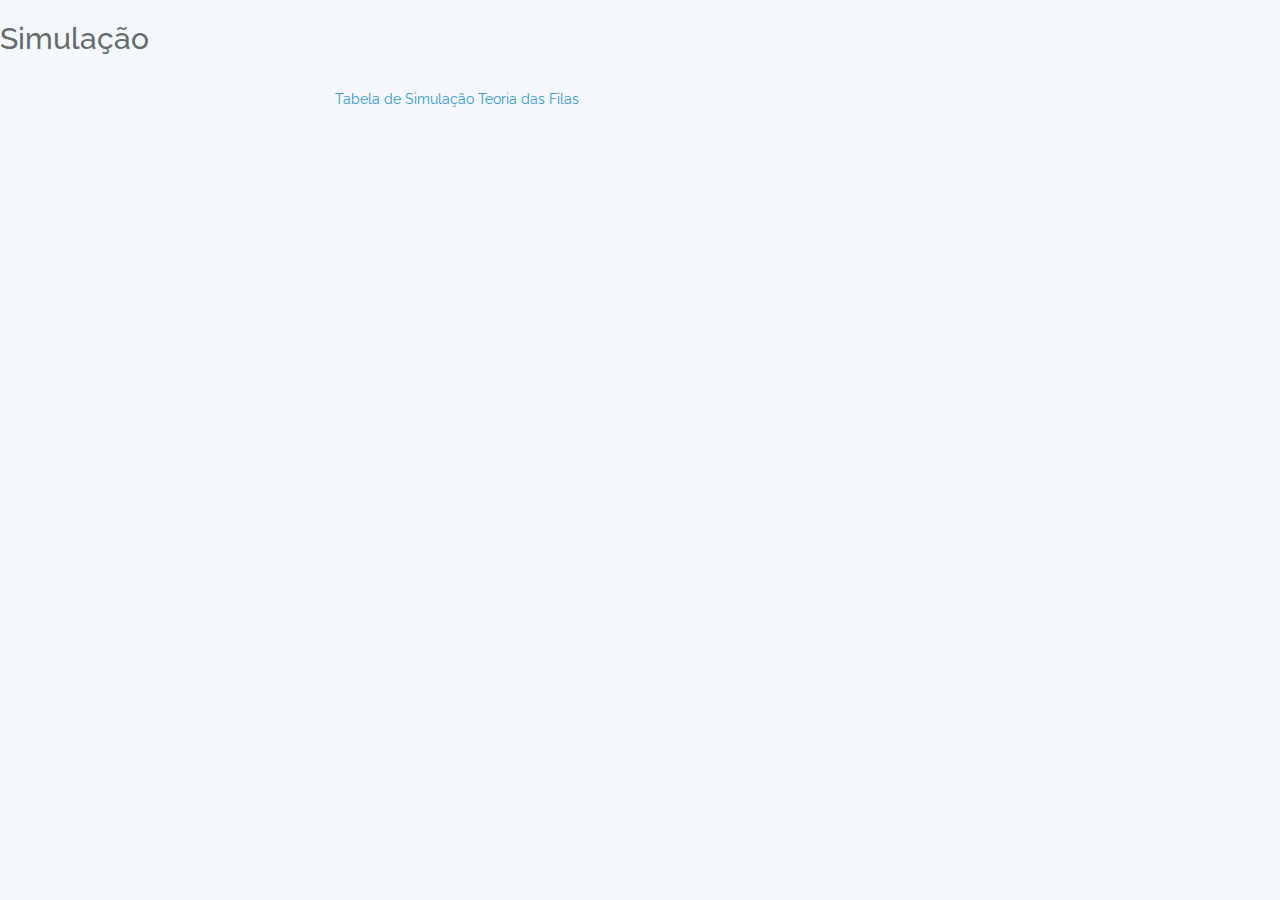
==== commit ba365ba0: "Add files via upload" ====
--- a/index.html
+++ b/index.html
@@ -19,142 +19,19 @@
   	<body>
   		<div class="header">
   			<div class="divTitle">
-  				<h2>Teoria das Filas</h2>
+  				<h2>Simulação</h2>
   				<br>
   			</div>
   		</div>
-      <div class="container c-left">
-    		<div class="forms">
-      		<div class="form-group">
-      			<form  class="form-row" action="" method="POST">
+      <div class="container">
+        <a href="tabelaDeSimulacao.html">
+          Tabela de Simulação
+        </a>
 
-              <div class="form-group row">
-                <label for="time" class="col-sm-4 col-form-label">Tempo a ser simulado:</label>
-                <div class="col-md-2">
-                  <input type="number" class="form-control" id="time">
-                </div>
-              </div>
-              <div class="form-group row chegada">
-                <label for="chegadas" class="col-sm-4 col-form-label">Chegadas (λ):</label>
-                <div class="col col-md-2">
-                  <input type="text" class="form-control chegada-A" placeholder="A">
-                </div>
-                <div class="col col-md-2">
-                  <input type="text" class="form-control chegada-B" placeholder="B">
-                </div>
-                <div class="col col-md-2">
-                  <input type="text" class="form-control chegada-C" placeholder="C">
-                </div>
-              </div>
-              <div class="form-group row servico">
-                <label for="servicos" class="col-sm-4 col-form-label">Serviço (µ):</label>
-                <div class="col col-md-2">
-                  <input type="text" class="form-control servico-A" placeholder="A">
-                </div>
-                <div class="col col-md-2">
-                  <input type="text" class="form-control servico-B" placeholder="B">
-                </div>
-                <div class="col col-md-2">
-                  <input type="text" class="form-control servico-C" placeholder="C">
-                </div>
-              </div>
-              <div class="form-group row">
-                <label for="prob" class="col-sm-4 col-form-label">Probabilidade de Clientes (Max):<br>
-                P(n) = (1 - ( λ / µ )) * ( λ / µ )²</label>
-                <div class="col-md-2">
-                  <input type="number" class="form-control" id="prob">
-                </div>
-              </div>
+        <a href="teoriaDasFilas.html">
+            Teoria das Filas
+          </a>
 
-            </form>
-            <input class="btn btn-primary" type="submit" onclick="submitForm();" value="Simular">
-          </div>
-
-    		</div>
   		</div>
-
-      <div class="container c-right">
-        <div class="row">
-          <label class="col-sm-4 col-form-label"></label>
-          <label class="col-md-2 col-form-label">A</label>
-          <label class="col-md-2 col-form-label">B</label>
-          <label class="col-md-2 col-form-label">C</label>
-        </div>
-        <div class="row chegada">
-          <label for="chegadas" class="col-sm-4 col-form-label">Chegadas (λ):</label>
-          <div class="col col-md-2">
-            <label class="result-chegada-A">
-          </div>
-          <div class="col col-md-2">
-            <label class="result-chegada-B">
-          </div>
-          <div class="col col-md-2">
-            <label class="result-chegada-C">
-          </div>
-        </div>
-        <div class="row servico">
-          <label for="servicos" class="col-sm-4 col-form-label">Serviço (µ):</label>
-          <div class="col col-md-2">
-            <label class="result-servico-A">
-          </div>
-          <div class="col col-md-2">
-            <label class="result-servico-B">
-          </div>
-          <div class="col col-md-2">
-            <label class="result-servico-C">
-          </div>
-        </div>
-        <div class="row formula-num-med">
-          <label for="formulas-num-med" class="col-sm-4 col-form-label">Número Médio de Carro no Sistema L = λ / (µ - λ)</label>
-          <div class="col col-md-2">
-            <label class="result-num-med-A">
-          </div>
-          <div class="col col-md-2">
-            <label class="result-num-med-B">
-          </div>
-          <div class="col col-md-2">
-            <label class="result-num-med-C">
-          </div>
-        </div>
-        <div class="row formula-time-med">
-          <label for="formulas-time-med" class="col-sm-4 col-form-label">Tempo Médio Despendido no Sistema w = 1 / (µ - λ)</label>
-          <div class="col col-md-2">
-            <label class="result-time-med-A">
-          </div>
-          <div class="col col-md-2">
-            <label class="result-time-med-B">
-          </div>
-          <div class="col col-md-2">
-            <label class="result-time-med-C">
-          </div>
-        </div>
-        <div class="row formula-tax-med">
-          <label for="formulas-tax-med" class="col-sm-4 col-form-label">Taxa Média de Ocupação do Servidor ρ = λ / µ </label>
-          <div class="col col-md-2">
-            <label class="result-tax-med-A">
-          </div>
-          <div class="col col-md-2">
-            <label class="result-tax-med-B">
-          </div>
-          <div class="col col-md-2">
-            <label class="result-tax-med-C">
-          </div>
-        </div>
-        <div class="row formula-tax-med">
-          <table class="table table-striped">
-            <thead>
-              <tr>
-                <th scope="col">N</th>
-                <th scope="col">P(x)</th>
-                <th scope="col">Cenário A</th>
-                <th scope="col">Cenário B</th>
-                <th scope="col">Cenário C</th>
-              </tr>
-            </thead>
-            <tbody>
-            </tbody>
-          </table>
-        </div>
-      </div>
   	</body>
   </html>
